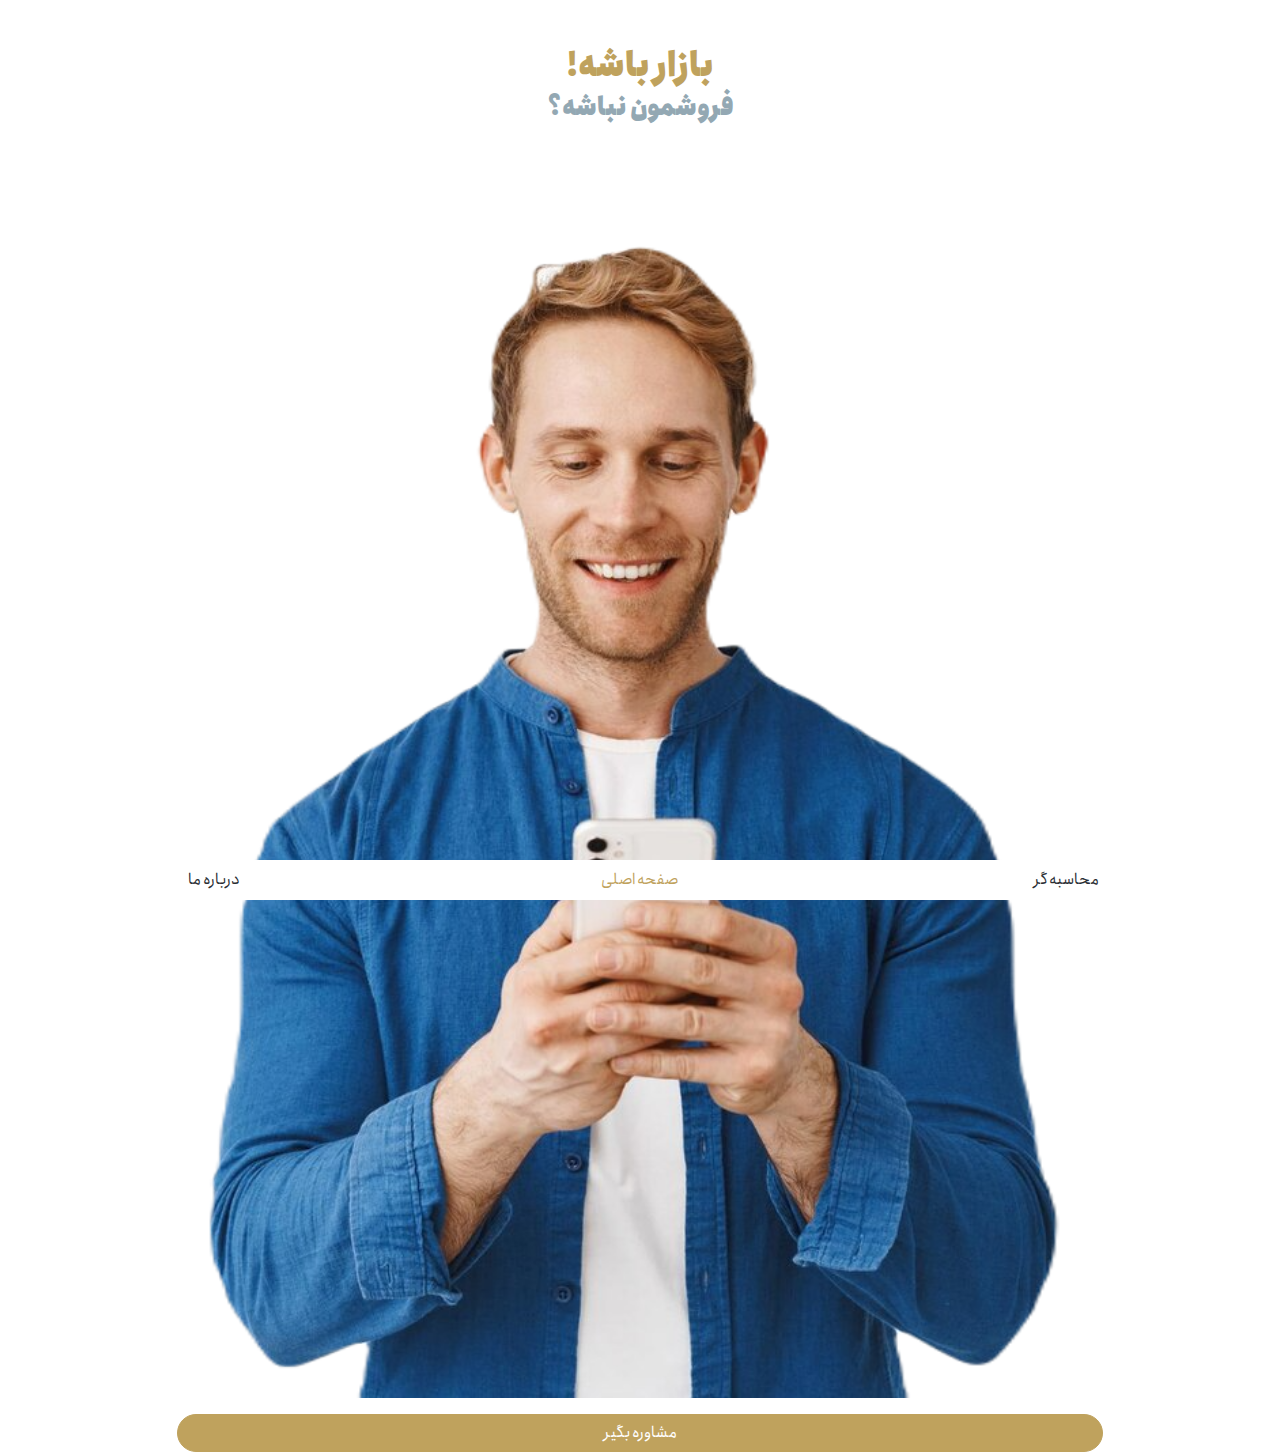
==== index.html @ 7b4f6f52 "add newsletter" ====
<!DOCTYPE html>
<html lang="en" dir="rtl">
<head>
    <meta charset="UTF-8">
    <meta name="viewport" content="width=device-width, initial-scale=1.0">
    <link rel="icon" type="image/x-icon" href="./assets/img/504629.png">
    <title>مشتری شناس</title>

    <script src="./assets/libs/xlsx/xlsx.full.min.js"></script>
    <!-- Bootstrap CSS -->

    <link rel="stylesheet" href="./assets/libs/bootstrap5/bootstrap.rtl.min.css" integrity="sha384-gXt9imSW0VcJVHezoNQsP+TNrjYXoGcrqBZJpry9zJt8PCQjobwmhMGaDHTASo9N" crossorigin="anonymous">
    <link rel="stylesheet" href="https://cdnjs.cloudflare.com/ajax/libs/font-awesome/5.15.3/css/all.min.css" integrity="sha512-iBBXm8fW90+nuLcSKlbmrPcLa0OT92xO1BIsZ+ywDWZCvqsWgccV3gFoRBv0z+8dLJgyAHIhR35VZc2oM/gI1w==" crossorigin="anonymous" referrerpolicy="no-referrer"/>
    <link rel="stylesheet" href="index.css">

    <link rel="stylesheet" href="index.css">

    <!-- Google tag (gtag.js) -->
    <script async src="https://www.googletagmanager.com/gtag/js?id=G-EJY8CVQV82"></script>
    <script>
        window.dataLayer = window.dataLayer || [];

        function gtag() {
            dataLayer.push(arguments);
        }

        gtag('js', new Date());

        gtag('config', 'G-EJY8CVQV82');
    </script>
</head>
<body>
<div class="container mt-5">
    <!-- Nav tabs -->
    <ul class="nav nav-pills nav-justified fixed-bottom p-0 " id="myTabs" style="background: white">
        <li class="nav-item ">
            <a class="nav-link " id="tab3-tab" data-bs-toggle="tab" href="#tab3">
                <i class="fas fa-chart-pie fa-lg"></i>
                <p class="m-0"> محاسبه گر </p>
            </a>
        </li>
        <li class="nav-item ">
            <a class="nav-link active" id="tab2-tab" data-bs-toggle="tab" href="#tab2">
                <i class="fas fa-home fa-lg"></i>
                <p class="m-0"> صفحه اصلی </p>
            </a>
        </li>
        <li class="nav-item">
            <a class="nav-link " id="tab1-tab" data-bs-toggle="tab" href="#tab1">
                <i class="fas fa-wallet fa-lg"></i>
                <p class="m-0"> درباره ما </p>
            </a>
        </li>
    </ul>

    <!-- Tab content -->
    <div class="tab-content">
        <div class="tab-pane fade " id="tab1">
            <div class="row mt-5">
                <div class="col-1"></div>
                <div class="col-11">
                    <h3 style='font-variation-settings: "wght" 900;color: #BFA25D;font-size: xx-large'>
                        بازار باشه!
                    </h3>
                    <h3 style='font-variation-settings: "wght" 900;color: #93A8B3;font-size: x-large'>
                        فروشمون نباشه؟
                    </h3>
                </div>
                <div class="col-1 mt-5"></div>
                <div class="col-10 mt-5">
                    این محصول بر اساس نیاز امروز صاحبان کسب‌وکار طراحی و توسعه داده شده است
                    در جهت بهبود خدمات و آگاهی از محصولات جدید می‌توانید نظرات و پیشنهادات خودتان را از طریق راه‌های ارتباطی ذیل اعلام بفرمایید.
                </div>
            </div>
            <div class="row mt-5">
                <div class="col-2">
                    <a href="https://www.linkedin.com/in/ahmadreza-sharifianzade/" target="_blank">
                        <svg xmlns="http://www.w3.org/2000/svg" height="2em" fill="currentColor" viewBox="0 0 448 448">
                            <path d="M 416 0 L 32 0 Q 18 0 9 9 Q 0 19 0 32 L 0 416 Q 0 429 9 439 Q 18 448 32 448 L 416 448 Q 430 448 439 439 Q 448 429 448 416 L 448 32 Q 448 19 439 9 Q 430 0 416 0 L 416 0 Z M 135 384 L 69 384 L 69 170 L 136 170 L 136 384 L 135 384 Z M 102 141 Q 86 141 75 130 L 75 130 Q 64 119 64 103 Q 64 86 75 75 Q 86 64 102 64 Q 119 64 129 75 Q 140 86 141 103 Q 140 119 129 130 Q 119 141 102 141 L 102 141 Z M 384 384 L 318 384 L 318 280 Q 319 260 313 242 Q 308 225 283 223 Q 258 224 250 240 Q 243 256 244 278 L 244 384 L 177 384 L 177 170 L 241 170 L 241 199 L 242 199 Q 248 186 264 176 Q 280 165 305 165 Q 354 166 370 194 Q 386 223 384 267 L 384 384 L 384 384 Z"/>
                        </svg>
                    </a>
                </div>
                <div class="col-8">
                    <div class="row justify-content-start">
                        <div class="col-10">
                            احمدرضا شریفیان زاده
                        </div>
                        <div class="col-10" style="font-size: small;color: #93A8B3">
                            توسعه دهنده
                        </div>
                    </div>
                </div>
                <div class="col-2"></div>
                <div class="col-2">
                    <a href="https://linkedin.com/in/alirezaebrahimian/" target="_blank">
                        <svg xmlns="http://www.w3.org/2000/svg" height="2em" fill="currentColor" viewBox="0 0 448 448">
                            <path d="M 416 0 L 32 0 Q 18 0 9 9 Q 0 19 0 32 L 0 416 Q 0 429 9 439 Q 18 448 32 448 L 416 448 Q 430 448 439 439 Q 448 429 448 416 L 448 32 Q 448 19 439 9 Q 430 0 416 0 L 416 0 Z M 135 384 L 69 384 L 69 170 L 136 170 L 136 384 L 135 384 Z M 102 141 Q 86 141 75 130 L 75 130 Q 64 119 64 103 Q 64 86 75 75 Q 86 64 102 64 Q 119 64 129 75 Q 140 86 141 103 Q 140 119 129 130 Q 119 141 102 141 L 102 141 Z M 384 384 L 318 384 L 318 280 Q 319 260 313 242 Q 308 225 283 223 Q 258 224 250 240 Q 243 256 244 278 L 244 384 L 177 384 L 177 170 L 241 170 L 241 199 L 242 199 Q 248 186 264 176 Q 280 165 305 165 Q 354 166 370 194 Q 386 223 384 267 L 384 384 L 384 384 Z"/>
                        </svg>
                    </a>
                </div>
                <div class="col-8">
                    <div class="row justify-content-start">
                        <div class="col-10">
                            علیرضا ابراهیمیان
                        </div>
                        <div class="col-10" style="font-size: small;color: #93A8B3">
                            طراح سرویس و محصول
                        </div>
                    </div>

                </div>
            </div>
            <div class="row justify-content-center mt-3">
                <div class="col-10 text-center">
                    <p>
                        حالا که تا اینجا آمدی دونیتمون نشه؟ :)
                    </p>
                    <button type="button" class="btn  btn-success rounded-pill custom-primary" data-bs-toggle="modal" data-bs-target="#donateModal">
                        دونیت کن
                    </button>
                    <button type="button" class="btn  btn-success rounded-pill custom-secondary mt-2" style="width: 100%" data-bs-toggle="modal" data-bs-target="#newsletterModal">
                        عضو خبرنامه شو
                    </button>
                </div>

            </div>
        </div>
        <div class="tab-pane fade show active" id="tab2">
            <div class="row mt-5 justify-content-center">
                <!--                <div class="col-1"></div>-->
                <div class="col-11 text-center">
                    <h3 style='font-variation-settings: "wght" 900;color: #BFA25D;font-size: xx-large'>
                        بازار باشه!
                    </h3>
                    <h3 style='font-variation-settings: "wght" 900;color: #93A8B3;font-size: x-large'>
                        فروشمون نباشه؟
                    </h3>
                </div>
            </div>
            <div class="row justify-content-center mt-3">
                <div class="col-10 text-center">
                    <img src="assets/img/man_phone.png" width="100%" alt="...">
                </div>
            </div>
            <div class="row justify-content-center mt-3">
                <div class="col-10 text-center">
                    <button type="button" class="btn  btn-success rounded-pill custom-primary" data-bs-toggle="modal" data-bs-target="#contactModal">
                        مشاوره بگیر
                    </button>
                </div>
            </div>
        </div>
        <div class="tab-pane fade " id="tab3">
            <div class="container">
                <h3>
                    <div class="row">
                        <div class="col-2">
                            <svg xmlns="http://www.w3.org/2000/svg" height="1em" fill="currentColor" viewBox="0 0 542 512">
                                <path d="M 479 208 L 304 208 L 304 33 Q 375 40 424 88 Q 472 137 479 208 L 479 208 Z M 288 240 L 497 240 Q 510 239 512 225 L 512 224 Q 511 161 481 111 Q 452 60 401 31 Q 351 1 288 0 L 287 0 Q 273 1 272 16 L 272 224 Q 273 239 288 240 L 288 240 Z M 201 311 L 343 453 Q 297 479 240 480 Q 152 478 93 419 Q 34 360 32 272 Q 33 197 78 142 Q 122 87 192 70 L 192 288 Q 192 301 201 311 L 201 311 Z M 207 34 Q 117 48 60 114 L 60 114 Q 2 179 0 272 Q 1 339 33 393 Q 65 447 119 479 Q 173 511 240 512 Q 319 511 379 468 Q 391 457 381 445 L 224 288 L 224 50 Q 222 34 207 34 L 207 34 Z M 458 412 L 365 320 L 506 320 Q 493 373 458 412 L 458 412 Z M 542 305 Q 542 290 526 288 L 327 288 Q 316 289 312 298 Q 308 307 315 315 L 447 447 Q 457 456 468 447 Q 529 391 542 305 L 542 305 Z"/>
                            </svg>
                        </div>
                        <div class="col-10 align-content-start">
                            این ابزار چه کمکی می‌کند؟
                        </div>
                    </div>
                </h3>
                <div class="row  mt-4">
                    <div class="col-12">
                        <p class=" text-brea    k">
                            فقط با بررسی این موارد به شناخت عمیق تری از مخاطبانتان برسید
                        </p>
                    </div>
                </div>
                <img src="./assets/img/rfm-model.webp" width="100%" alt="..."/>
                <div class="container mt-4">
                    <div class="d-flex justify-content-between">

                        <p class="text-right text-break text-justify">
                            مدل RFM به درک بهتر مشتریان کمک می‌کند، استراتژی بازاریابی را تنظیم و عملکرد بازاریابی را بهبود می‌بخشد.


                            <!--                        <p class="text-right text-break text-justify">-->
                            <!--                            مدل RFM به شما کمک می‌کند تا مشتریان خود را بهتر بشناسید و استراتژی‌های بازاریابی مناسب‌تری را برای هر گروه از آن‌ها انتخاب کنید. این مدل به شما امکان می‌دهد تا به طور دقیق‌تری به نیازها و تمایلات مشتریان خود واکنش نشان دهید و از این طریق بازدهی بیشتری را از استراتژی‌های-->
                            <!--                            بازاریابی-->
                            <!--                            خود به دست آورید.-->
                        </p>
                    </div>
                </div>
                <div class="row  mb-4 justify-content-center">
                    <div class="col-4 text-center">
                        <button type="button" class="btn btn-success " style="background: white;border:white;color: #BFA25D;"
                                data-bs-toggle="modal" data-bs-target="#videoModal">
                            <svg xmlns="http://www.w3.org/2000/svg" height="3em" fill="currentColor" viewBox="0 0 512 512">
                                <path d="M 464 256 Q 464 199 436 152 L 436 152 Q 409 105 360 76 Q 311 48 256 48 Q 201 48 152 76 Q 103 105 76 152 Q 48 199 48 256 Q 48 313 76 360 Q 103 407 152 436 Q 201 464 256 464 Q 311 464 360 436 Q 409 407 436 360 Q 464 313 464 256 L 464 256 Z M 0 256 Q 1 186 34 128 L 34 128 Q 68 70 128 34 Q 189 0 256 0 Q 323 0 384 34 Q 444 70 478 128 Q 511 186 512 256 Q 511 326 478 384 Q 444 442 384 478 Q 323 512 256 512 Q 189 512 128 478 Q 68 442 34 384 Q 1 326 0 256 L 0 256 Z M 188 147 Q 201 141 213 148 L 357 236 Q 368 243 368 256 Q 368 269 357 277 L 213 365 Q 201 371 188 365 Q 176 358 176 344 L 176 168 Q 176 154 188 147 L 188 147 Z"/>
                            </svg>
                        </button>
                    </div>
                </div>
                <div class="row">
                    <div class="col-2"></div>
                    <div class="col-8">
                        <button type="button" class="btn  btn-success rounded-pill custom-primary" data-bs-toggle="modal" data-bs-target="#start_modal_id">
                            شروع
                        </button>
                    </div>
                </div>
            </div>
        </div>
    </div>
</div>
<!-- Modal -->
<div class="modal fade" id="start_modal_id" tabindex="-1" aria-labelledby="centeredModalLabel" aria-hidden="true">
    <div class="modal-dialog modal-dialog-centered">
        <div class="modal-content">
            <div class="modal-header">
                محسابه گر RFM
            </div>
            <div class="modal-body">

                <div class="mb-3 container-fluid ">
                    <div class="row d-flex justify-content-center align-items-center">
                        <button class="btn rounded-pill custom-secondary mb-2" href="#" style="width: 30%;border: white">
                            مرحله ۱
                        </button>
                    </div>
                    <div class="row">
                        <div class="col-12">
                            <input type='file' id="fileInput" style="display:none">
                            <label class="custom-file-input-button btn" for="fileInput">
                                از
                                <a href="./Sales.xlsx" download="sample.xlsx">نمونه ورودی</a>
                                استفاده کنید یا

                                <button class="btn rounded-pill btn-xl custom-secondary" onclick="document.getElementById('fileInput').click()">
                                    فایل خود
                                </button>

                                را آپلود کنید
                            </label>
                        </div>
                    </div>
                    <hr>
                    <div class="row d-flex justify-content-center align-items-center">
                        <button class="btn disabled rounded-pill custom-secondary mb-2" href="#" style="width: 30%;border: white">
                            مرحله ۲
                        </button>
                    </div>
                    <div class="row">
                        <div class="col-12">
                            <button type="button" class="btn btn-primary rounded-pill custom-primary" id="run_id">آنالیز کن</button>
                        </div>
                        <div class="col-2">
                            <!--                            <button class="btn rounded-circle btn-xl custom-secondary" type="button" data-bs-toggle="modal" data-bs-target="#selectModal">-->
                            <!--                                <i class="fa fa-cog" aria-hidden="true"></i>-->
                            <!--                            </button>-->
                        </div>
                    </div>
                    <hr>
                    <div class="row d-flex justify-content-center align-items-center">
                        <button class="btn disabled rounded-pill custom-secondary mb-2" href="#" style="width: 30%;border: white">
                            مرحله ۳
                        </button>
                    </div>
                    <div class="row">
                        <div class="col-12">
                            <button type="button" class="btn  btn-success rounded-pill custom-primary" data-bs-toggle="modal" data-bs-target="#resModal">
                                مشاهده نتایج
                            </button>
                        </div>
                    </div>
                </div>
            </div>
            <div class="modal-footer">
                <button type="button" class="btn btn-secondary rounded-pill" data-bs-dismiss="modal">بازگشت</button>
            </div>
        </div>
    </div>
</div>
<div class=" modal fade" id="input_file_modal_id" tabindex="-1" aria-labelledby="centeredModalLabel" aria-hidden="true">
    <div class="modal-dialog modal-dialog-centered">
        <div class="modal-content">
            <div class="modal-header">
                <h5 class="modal-title" id="centeredModalLabel">آپلود فایل</h5>
                <button type="button" class="btn-close" data-bs-dismiss="modal" aria-label="Close"></button>
            </div>
            <div class="modal-body">
                <!-- Modern file input -->
                <div class="mb-3">
                    <!--                    <label for="fileInput" class="form-label">Choose a file</label>-->
                    <!--                    <div id="fileHelp" class="form-text">فایل را انتخاب کنید</div>-->
                    <!--                    <input type="file" class="custom-file-input" id="fileInput">-->
                    <!--                    <label class="custom-file-input-button btn" for="fileInput">-->
                    <!--                        <i class="fa fa-upload" aria-hidden="true"></i>-->
                    <!--                    </label>-->

                    <!--                    <input type="file" class="form-control" id="fileInput" aria-describedby="fileHelp">-->
                    <a href="./Sales.xlsx" download="sample.xlsx" class="">نمونه ورودی</a>
                </div>
                <!-- Additional content can be added here -->
            </div>
            <div class="modal-footer">
                <button type="button" class="btn btn-secondary rounded-pill" data-bs-dismiss="modal">بازگشت</button>
            </div>
        </div>
    </div>
</div>
<div class="modal fade" id="selectModal" tabindex="-1" aria-labelledby="modernModalLabel" aria-hidden="true">
    <div class="modal-dialog modal-dialog-centered">
        <div class="modal-content">
            <div class="modal-header">
                <h5 class="modal-title" id="modernModalLabel">تنظیمات پیشرفته</h5>
                <button type="button" class="btn-close" data-bs-dismiss="modal" aria-label="Close"></button>
            </div>
            <div class="modal-body">
                <!-- Modern select input -->
                <div class="mb-3">
                    <label for="param_rate_id"> در تحلیل شما کدوم مهمتره؟</label>
                    <select name="param_rate" id="param_rate_id">
                        <option value="equal_rate" selected>اهمیت برابر</option>
                        <option value="frequency_rate">تکرار خرید</option>
                        <option value="monetary_rate">ارزش خرید</option>
                        <option value="recency_rate">آخرین خرید</option>
                    </select>
                </div>
                <!-- Additional content can be added here -->
            </div>
            <div class="modal-footer">
                <button type="button" class="btn btn-primary rounded-pill custom-primary">ذخیره تغییرات</button>
                <button type="button" class="btn btn-secondary rounded-pill custom-secondary" data-bs-dismiss="modal">بستن</button>
            </div>
        </div>
    </div>
</div>
<div class="modal fade" id="resModal" tabindex="-1" aria-labelledby="modernModalLabel" aria-hidden="true">
    <div class="modal-dialog modal-dialog-centered">
        <div class="modal-content">
            <div class="modal-header">
                <h5 class="modal-title" id="resModalLabel">
                    تو
                </h5>
                <button type="button" class="btn-close" data-bs-dismiss="modal" aria-label="Close"></button>
            </div>
            <div class="modal-body">
                <button type="button" class="btn btn-primary rounded-pill" style="background-color:#BFA25D; border-color: #BFA25D; color: white;width: 100%" id="get_res_id">
                    دریافت نمونه نتایج
                </button>
                <!-- Modern select input -->
                <div class="mb-3">
                    <div class="row justify-content-center">
                        <div class="col-md-6 mt-3">
                            <table class="table" id="table_id">
                                <thead>
                                <tr>
                                    <th scope="col">#</th>
                                    <th scope="col">عنوان</th>
                                    <th scope="col">تعداد</th>
                                    <th scope="col">درصد</th>
                                </tr>
                                </thead>
                                <tbody>

                                </tbody>
                            </table>


                        </div>
                    </div>
                </div>
                <!-- Additional content can be added here -->
            </div>
            <div class="modal-footer">
                <button type="button" class="btn btn-secondary" data-bs-dismiss="modal">بستن</button>
            </div>
        </div>
    </div>
</div>
<div class="modal fade" id="videoModal" tabindex="-1" aria-labelledby="modernModalLabel" aria-hidden="true">
    <div class="modal-dialog modal-dialog-centered">
        <div class="modal-content">
            <div class="modal-header">
                <h5 class="modal-title" id="videoModalLabel">روش</h5>
                <button type="button" class="btn-close" data-bs-dismiss="modal" aria-label="Close"></button>
            </div>

            <div class="modal-body">
                <img class="image" src="https://images.adsttc.com/media/images/5b08/b87c/f197/ccb5/4900/00bd/slideshow/The_S_02_filter_edit2_06.jpg?1527298139" width="100%" alt="...">
            </div>
        </div>
    </div>
</div>
<div class="modal fade" id="contactModal" tabindex="-1" aria-labelledby="modernModalLabel" aria-hidden="true">
    <div class="modal-dialog modal-dialog-centered">
        <div class="modal-content">
            <div class="modal-header">
                <h5 class="modal-title" id="contactModalLabel">مشاوره بگیر</h5>
                <button type="button" class="btn-close" data-bs-dismiss="modal" aria-label="Close"></button>
            </div>

            <div class="modal-body">
                <div class="row justify-content-center">
                    <div class="col-6 text-center">
                        <p>
                            برای مشاوره تماس بگیرید
                        </p>
                        <p class="mt-3">
                            <a href="tel:989198258119">اینجا کلیک کنید</a>

                        </p>

                    </div>

                </div>
            </div>
        </div>
    </div>
</div>
<div class="modal fade" id="donateModal" tabindex="-1" aria-labelledby="modernModalLabel" aria-hidden="true">
    <div class="modal-dialog modal-dialog-centered">
        <div class="modal-content">
            <div class="modal-header">
                <h5 class="modal-title" id="donateModalLabel">دونیت باشه</h5>
                <button type="button" class="btn-close" data-bs-dismiss="modal" aria-label="Close"></button>
            </div>

            <div class="modal-body">
                <div class="row justify-content-center">
                    <div class="col-6 text-center">
                        <p>
                            شماره حساب
                        </p>
                        <p class="mt-5">
                            5022-2910-9752-9794
                        </p>
                        <p class="mt-3">
                            احمدرضا شریفیان زاده
                        </p>
                        <p>
                            بانک پاسارگاد
                        </p>

                    </div>

                </div>
            </div>
        </div>
    </div>
</div>
<div class="modal fade" id="newsletterModal" tabindex="-1" aria-labelledby="modernModalLabel" aria-hidden="true">
    <div class="modal-dialog modal-dialog-centered">
        <div class="modal-content">
            <div class="modal-header">
                <h5 class="modal-title" id="newsletterModalLabel">عضو خبرنامه شو</h5>
                <button type="button" class="btn-close" data-bs-dismiss="modal" aria-label="Close"></button>
            </div>

            <div class="modal-body">
                <div class="row justify-content-center">
                    <div class="col-6 text-center">
                        <p>
                            برا عضویت شماره خود را به شماره زیر ارسال کنید
                        </p>
                        <p class="mt-3">
                            09198258119
                        </p>

                    </div>

                </div>
            </div>
        </div>
    </div>
</div>
<!-- Bootstrap JS (optional) -->
<!--<script src="https://code.jquery.com/jquery-3.6.4.slim.min.js"></script>-->
<!--<script src="https://cdn.jsdelivr.net/npm/@popperjs/core@2.9.3/dist/umd/popper.min.js"></script>-->

<script src="./assets/libs/bootstrap5/bootstrap.min.js"></script>
<script src="./event_handlers.js"></script>
<script src="./index.js"></script>
<script src="./rfm_core.js"></script>
</body>
</html>
---- index.css ----
body {
    font-family: 'Vazirmatn', sans-serif;

    background-size: cover;
    background-position: center;
    background-repeat: no-repeat;
    height: 100vh; /* Set to the height you want the background to cover */
    margin: 0; /* Remove default body margin */
}

.nav-link {
    color: #292D32; /* Default color for not selected */
}

.nav-pills .nav-link.active {
    color: #BFA25D;
    background-color: white;
}


@font-face {
    font-family: 'Anjomanweb VF';
    src: url('./assets/fonts/AnjomanwebGX.woff') format('woff-variations'),
        /* will be the standard and works in Safari now */ url('./assets/fonts/AnjomanwebGX.woff') format('woff');
    /* for the other supporting browsers */
    font-display: fallback;
}


body {
    font-family: Anjomanweb, tahoma, serif;
}

@supports (font-variation-settings: normal) {
    body {
        font-family: 'Anjomanweb VF', tahoma, serif;
    }
}

body {

    background-size: cover;
    background-position: center;
    background-repeat: no-repeat;
    height: 100vh; /* Set to the height you want the background to cover */
    margin: 0; /* Remove default body margin */
}

h1 {
    font-weight: bolder;
}

.custom-secondary {
    background-color: white;
    border-color: #BFA25D;
    color: #BFA25D;
}

.custom-primary {
    background-color: #BFA25D;
    border-color: #BFA25D;
    color: white;
    width: 100%;
}

.custom-primary:hover {
    background-color: #157347;
}

a {
    color: #BFA25D;

}

a:hover {
    color: #7c693e;
}

.image {
    max-width: 100%;
    height: auto;
    display: block;
}

.overlay-element {
    position: absolute;
    top: 0%;
    left: 0%;
    /*transform: translate(-50%, -50%);*/
    /*background-color: rgba(255, 255, 255, 0.7); !* Adjust the background color and opacity *!*/
    /*padding: 20px;*/
    border-radius: 10px;
    color: #333; /* Adjust the text color */
}
---- index.css ----
body {
    font-family: 'Vazirmatn', sans-serif;

    background-size: cover;
    background-position: center;
    background-repeat: no-repeat;
    height: 100vh; /* Set to the height you want the background to cover */
    margin: 0; /* Remove default body margin */
}

.nav-link {
    color: #292D32; /* Default color for not selected */
}

.nav-pills .nav-link.active {
    color: #BFA25D;
    background-color: white;
}


@font-face {
    font-family: 'Anjomanweb VF';
    src: url('./assets/fonts/AnjomanwebGX.woff') format('woff-variations'),
        /* will be the standard and works in Safari now */ url('./assets/fonts/AnjomanwebGX.woff') format('woff');
    /* for the other supporting browsers */
    font-display: fallback;
}


body {
    font-family: Anjomanweb, tahoma, serif;
}

@supports (font-variation-settings: normal) {
    body {
        font-family: 'Anjomanweb VF', tahoma, serif;
    }
}

body {

    background-size: cover;
    background-position: center;
    background-repeat: no-repeat;
    height: 100vh; /* Set to the height you want the background to cover */
    margin: 0; /* Remove default body margin */
}

h1 {
    font-weight: bolder;
}

.custom-secondary {
    background-color: white;
    border-color: #BFA25D;
    color: #BFA25D;
}

.custom-primary {
    background-color: #BFA25D;
    border-color: #BFA25D;
    color: white;
    width: 100%;
}

.custom-primary:hover {
    background-color: #157347;
}

a {
    color: #BFA25D;

}

a:hover {
    color: #7c693e;
}

.image {
    max-width: 100%;
    height: auto;
    display: block;
}

.overlay-element {
    position: absolute;
    top: 0%;
    left: 0%;
    /*transform: translate(-50%, -50%);*/
    /*background-color: rgba(255, 255, 255, 0.7); !* Adjust the background color and opacity *!*/
    /*padding: 20px;*/
    border-radius: 10px;
    color: #333; /* Adjust the text color */
}
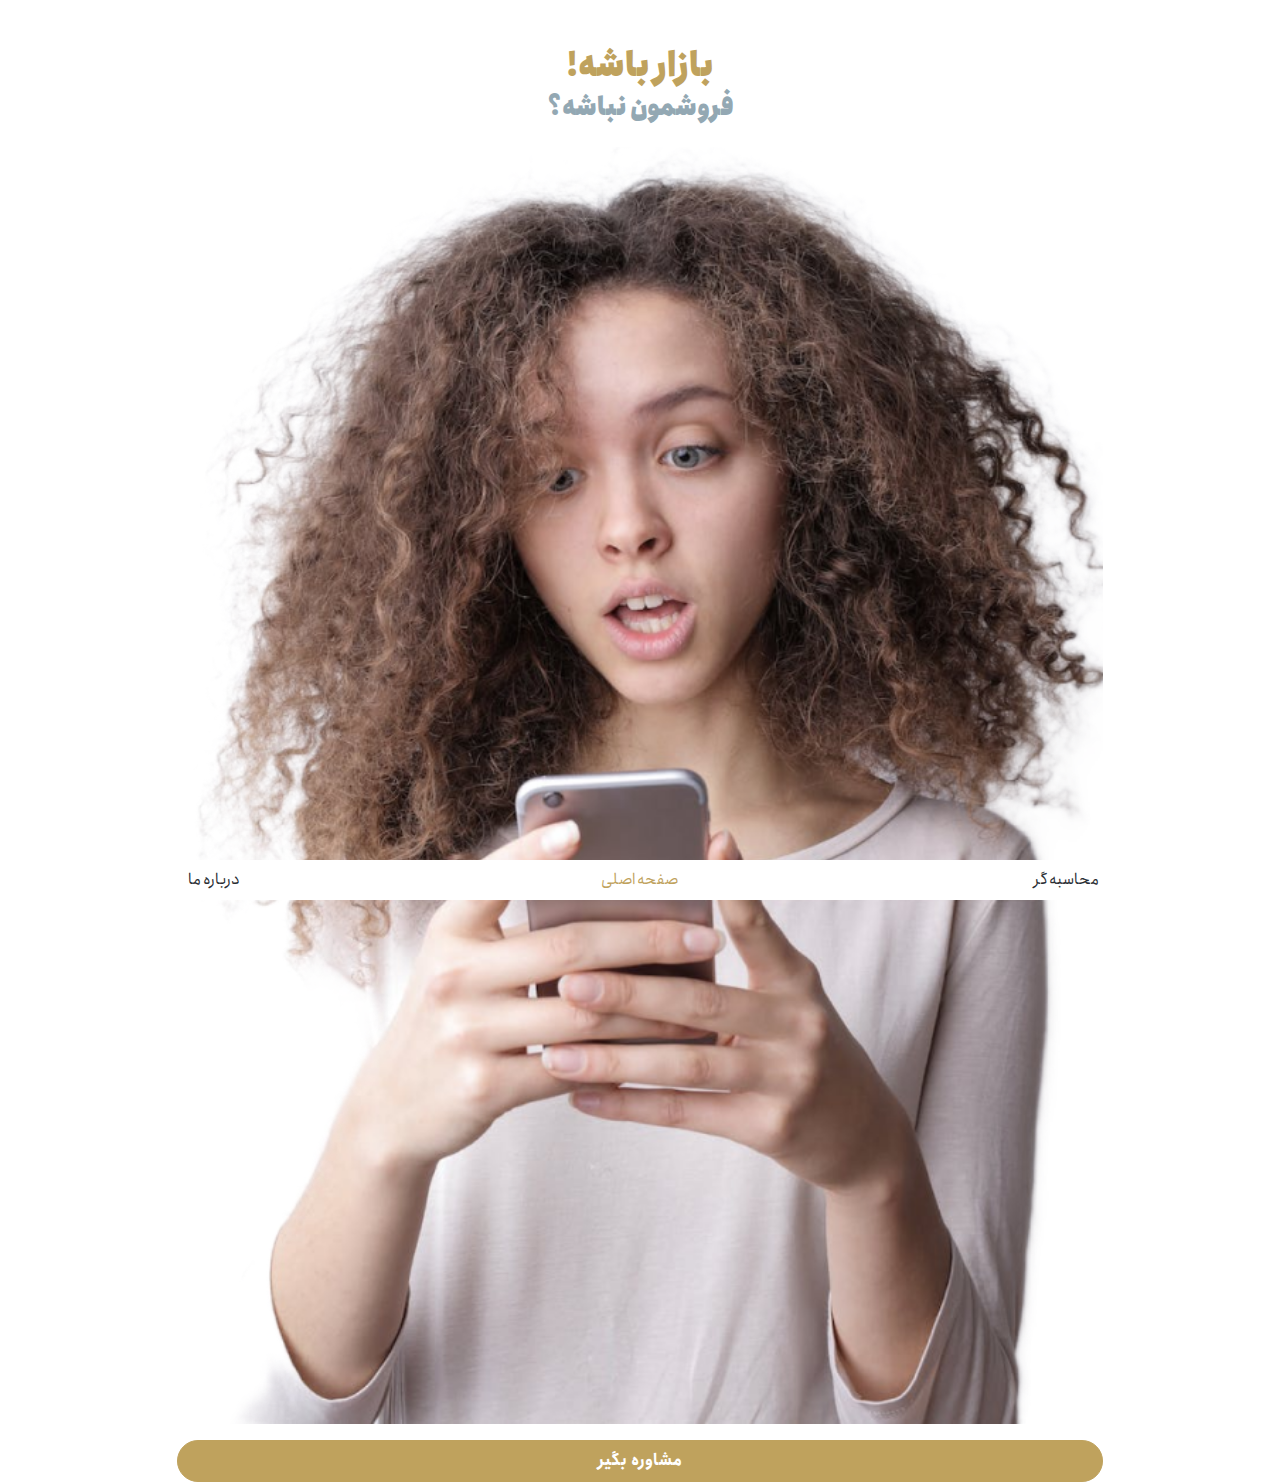
==== commit 4b552061: "v1.1" ====
--- a/index.html
+++ b/index.html
@@ -1,5 +1,6 @@
 <!DOCTYPE html>
 <html lang="en" dir="rtl">
+
 <head>
     <meta charset="UTF-8">
     <meta name="viewport" content="width=device-width, initial-scale=1.0">
@@ -9,11 +10,43 @@
     <script src="./assets/libs/xlsx/xlsx.full.min.js"></script>
     <!-- Bootstrap CSS -->
 
-    <link rel="stylesheet" href="./assets/libs/bootstrap5/bootstrap.rtl.min.css" integrity="sha384-gXt9imSW0VcJVHezoNQsP+TNrjYXoGcrqBZJpry9zJt8PCQjobwmhMGaDHTASo9N" crossorigin="anonymous">
-    <link rel="stylesheet" href="https://cdnjs.cloudflare.com/ajax/libs/font-awesome/5.15.3/css/all.min.css" integrity="sha512-iBBXm8fW90+nuLcSKlbmrPcLa0OT92xO1BIsZ+ywDWZCvqsWgccV3gFoRBv0z+8dLJgyAHIhR35VZc2oM/gI1w==" crossorigin="anonymous" referrerpolicy="no-referrer"/>
+    <link rel="stylesheet" href="./assets/libs/bootstrap5/bootstrap.rtl.min.css"
+        integrity="sha384-gXt9imSW0VcJVHezoNQsP+TNrjYXoGcrqBZJpry9zJt8PCQjobwmhMGaDHTASo9N" crossorigin="anonymous">
+    <link rel="stylesheet" href="https://cdnjs.cloudflare.com/ajax/libs/font-awesome/5.15.3/css/all.min.css"
+        integrity="sha512-iBBXm8fW90+nuLcSKlbmrPcLa0OT92xO1BIsZ+ywDWZCvqsWgccV3gFoRBv0z+8dLJgyAHIhR35VZc2oM/gI1w=="
+        crossorigin="anonymous" referrerpolicy="no-referrer" />
     <link rel="stylesheet" href="index.css">
 
     <link rel="stylesheet" href="index.css">
+
+    <!-- Hotjar Tracking Code for https://www.customer.ahmadsh.ir -->
+    <script>
+        (function (h, o, t, j, a, r) {
+            h.hj = h.hj || function () {
+                (h.hj.q = h.hj.q || []).push(arguments)
+            };
+            h._hjSettings = { hjid: 3842646, hjsv: 6 };
+            a = o.getElementsByTagName('head')[0];
+            r = o.createElement('script');
+            r.async = 1;
+            r.src = t + h._hjSettings.hjid + j + h._hjSettings.hjsv;
+            a.appendChild(r);
+        })(window, document, 'https://static.hotjar.com/c/hotjar-', '.js?sv=');
+    </script>
+
+    <!--   Microsoft Clarity  -->
+    <script type="text/javascript">
+        (function (c, l, a, r, i, t, y) {
+            c[a] = c[a] || function () {
+                (c[a].q = c[a].q || []).push(arguments)
+            };
+            t = l.createElement(r);
+            t.async = 1;
+            t.src = "https://www.clarity.ms/tag/" + i;
+            y = l.getElementsByTagName(r)[0];
+            y.parentNode.insertBefore(t, y);
+        })(window, document, "clarity", "script", "ks87ka49ph");
+    </script>
 
     <!-- Google tag (gtag.js) -->
     <script async src="https://www.googletagmanager.com/gtag/js?id=G-EJY8CVQV82"></script>
@@ -29,454 +62,490 @@
         gtag('config', 'G-EJY8CVQV82');
     </script>
 </head>
+
 <body>
-<div class="container mt-5">
-    <!-- Nav tabs -->
-    <ul class="nav nav-pills nav-justified fixed-bottom p-0 " id="myTabs" style="background: white">
-        <li class="nav-item ">
-            <a class="nav-link " id="tab3-tab" data-bs-toggle="tab" href="#tab3">
-                <i class="fas fa-chart-pie fa-lg"></i>
-                <p class="m-0"> محاسبه گر </p>
-            </a>
-        </li>
-        <li class="nav-item ">
-            <a class="nav-link active" id="tab2-tab" data-bs-toggle="tab" href="#tab2">
-                <i class="fas fa-home fa-lg"></i>
-                <p class="m-0"> صفحه اصلی </p>
-            </a>
-        </li>
-        <li class="nav-item">
-            <a class="nav-link " id="tab1-tab" data-bs-toggle="tab" href="#tab1">
-                <i class="fas fa-wallet fa-lg"></i>
-                <p class="m-0"> درباره ما </p>
-            </a>
-        </li>
-    </ul>
-
-    <!-- Tab content -->
-    <div class="tab-content">
-        <div class="tab-pane fade " id="tab1">
-            <div class="row mt-5">
-                <div class="col-1"></div>
-                <div class="col-11">
-                    <h3 style='font-variation-settings: "wght" 900;color: #BFA25D;font-size: xx-large'>
-                        بازار باشه!
+    <div class="container mt-5">
+        <!-- Nav tabs -->
+        <ul class="nav nav-pills nav-justified fixed-bottom p-0 " id="myTabs" style="background: white">
+            <li class="nav-item ">
+                <a class="nav-link " id="tab3-tab" data-bs-toggle="tab" href="#tab3">
+                    <i class="fas fa-chart-pie fa-lg"></i>
+                    <p class="m-0"> محاسبه گر </p>
+                </a>
+            </li>
+            <li class="nav-item ">
+                <a class="nav-link active" id="tab2-tab" data-bs-toggle="tab" href="#tab2">
+                    <i class="fas fa-home fa-lg"></i>
+                    <p class="m-0"> صفحه اصلی </p>
+                </a>
+            </li>
+            <li class="nav-item">
+                <a class="nav-link " id="tab1-tab" data-bs-toggle="tab" href="#tab1">
+                    <i class="fas fa-wallet fa-lg"></i>
+                    <p class="m-0"> درباره ما </p>
+                </a>
+            </li>
+        </ul>
+
+        <!-- Tab content -->
+        <div class="tab-content">
+            <div class="tab-pane fade " id="tab1">
+                <div class="row mt-5">
+                    <div class="col-1"></div>
+                    <div class="col-11">
+                        <h3 style='font-variation-settings: "wght" 900;color: #BFA25D;font-size: xx-large'>
+                            بازار باشه!
+                        </h3>
+                        <h3 style='font-variation-settings: "wght" 900;color: #93A8B3;font-size: x-large'>
+                            فروشمون نباشه؟
+                        </h3>
+                    </div>
+                    <div class="col-1 mt-5"></div>
+                    <div class="col-10 mt-5">
+                        این محصول بر اساس نیاز امروز صاحبان کسب‌وکار طراحی و توسعه داده شده است
+                        در جهت بهبود خدمات و آگاهی از محصولات جدید می‌توانید نظرات و پیشنهادات خودتان را از طریق راه‌های
+                        ارتباطی ذیل اعلام بفرمایید.
+                    </div>
+                </div>
+                <div class="row mt-5">
+                    <div class="col-2">
+                        <a href="https://www.linkedin.com/in/ahmadreza-sharifianzade/" target="_blank">
+                            <svg xmlns="http://www.w3.org/2000/svg" height="2em" fill="currentColor"
+                                viewBox="0 0 448 448">
+                                <path
+                                    d="M 416 0 L 32 0 Q 18 0 9 9 Q 0 19 0 32 L 0 416 Q 0 429 9 439 Q 18 448 32 448 L 416 448 Q 430 448 439 439 Q 448 429 448 416 L 448 32 Q 448 19 439 9 Q 430 0 416 0 L 416 0 Z M 135 384 L 69 384 L 69 170 L 136 170 L 136 384 L 135 384 Z M 102 141 Q 86 141 75 130 L 75 130 Q 64 119 64 103 Q 64 86 75 75 Q 86 64 102 64 Q 119 64 129 75 Q 140 86 141 103 Q 140 119 129 130 Q 119 141 102 141 L 102 141 Z M 384 384 L 318 384 L 318 280 Q 319 260 313 242 Q 308 225 283 223 Q 258 224 250 240 Q 243 256 244 278 L 244 384 L 177 384 L 177 170 L 241 170 L 241 199 L 242 199 Q 248 186 264 176 Q 280 165 305 165 Q 354 166 370 194 Q 386 223 384 267 L 384 384 L 384 384 Z" />
+                            </svg>
+                        </a>
+                    </div>
+                    <div class="col-8">
+                        <div class="row justify-content-start">
+                            <div class="col-10">
+                                احمدرضا شریفیان زاده
+                            </div>
+                            <div class="col-10" style="font-size: small;color: #93A8B3">
+                                توسعه دهنده
+                            </div>
+                        </div>
+                    </div>
+                    <div class="col-2"></div>
+                    <div class="col-2">
+                        <a href="https://linkedin.com/in/alirezaebrahimian/" target="_blank">
+                            <svg xmlns="http://www.w3.org/2000/svg" height="2em" fill="currentColor"
+                                viewBox="0 0 448 448">
+                                <path
+                                    d="M 416 0 L 32 0 Q 18 0 9 9 Q 0 19 0 32 L 0 416 Q 0 429 9 439 Q 18 448 32 448 L 416 448 Q 430 448 439 439 Q 448 429 448 416 L 448 32 Q 448 19 439 9 Q 430 0 416 0 L 416 0 Z M 135 384 L 69 384 L 69 170 L 136 170 L 136 384 L 135 384 Z M 102 141 Q 86 141 75 130 L 75 130 Q 64 119 64 103 Q 64 86 75 75 Q 86 64 102 64 Q 119 64 129 75 Q 140 86 141 103 Q 140 119 129 130 Q 119 141 102 141 L 102 141 Z M 384 384 L 318 384 L 318 280 Q 319 260 313 242 Q 308 225 283 223 Q 258 224 250 240 Q 243 256 244 278 L 244 384 L 177 384 L 177 170 L 241 170 L 241 199 L 242 199 Q 248 186 264 176 Q 280 165 305 165 Q 354 166 370 194 Q 386 223 384 267 L 384 384 L 384 384 Z" />
+                            </svg>
+                        </a>
+                    </div>
+                    <div class="col-8">
+                        <div class="row justify-content-start">
+                            <div class="col-10">
+                                علیرضا ابراهیمیان
+                            </div>
+                            <div class="col-10" style="font-size: small;color: #93A8B3">
+                                طراح محصول
+                            </div>
+                        </div>
+
+                    </div>
+                </div>
+                <div class="row justify-content-center mt-3">
+                    <div class="col-10 text-center">
+                        <p>
+                            حالا که تا اینجا آمدی دونیتمون نشه؟ :)
+                        </p>
+                        <button type="button" class="btn  btn-success rounded-pill custom-primary p-2"
+                            data-bs-toggle="modal" data-bs-target="#donateModal">
+                            دونیتمون بشه:)
+                        </button>
+                        <button type="button" class="btn  btn-success rounded-pill custom-secondary p-2 mt-3"
+                            style="width: 100%" data-bs-toggle="modal" data-bs-target="#newsletterModal">
+                            می خوام عضو خبرنامه بشم!
+                        </button>
+                    </div>
+
+                </div>
+            </div>
+            <div class="tab-pane fade show active" id="tab2">
+                <div class="row mt-5 justify-content-center">
+                    <!--                <div class="col-1"></div>-->
+                    <div class="col-11 text-center">
+                        <h3 style='font-variation-settings: "wght" 900;color: #BFA25D;font-size: xx-large'>
+                            بازار باشه!
+                        </h3>
+                        <h3 style='font-variation-settings: "wght" 900;color: #93A8B3;font-size: x-large'>
+                            فروشمون نباشه؟
+                        </h3>
+                    </div>
+                </div>
+                <div class="row justify-content-center mt-3">
+                    <div class="col-10 text-center">
+                        <img src="assets/img/man_phone.png" width="100%" alt="...">
+                    </div>
+                </div>
+                <div class="row justify-content-center mt-3">
+                    <div class="col-10 text-center">
+                        <button type="button" class="btn  btn-success rounded-pill custom-primary p-2"
+                            data-bs-toggle="modal" data-bs-target="#contactModal">
+                            مشاوره بگیر
+                        </button>
+                    </div>
+                </div>
+            </div>
+            <div class="tab-pane fade " id="tab3">
+                <div class="container">
+                    <h3>
+                        <div class="row">
+                            <div class="col-2">
+                                <svg xmlns="http://www.w3.org/2000/svg" height="1em" fill="currentColor"
+                                    viewBox="0 0 542 512">
+                                    <path
+                                        d="M 479 208 L 304 208 L 304 33 Q 375 40 424 88 Q 472 137 479 208 L 479 208 Z M 288 240 L 497 240 Q 510 239 512 225 L 512 224 Q 511 161 481 111 Q 452 60 401 31 Q 351 1 288 0 L 287 0 Q 273 1 272 16 L 272 224 Q 273 239 288 240 L 288 240 Z M 201 311 L 343 453 Q 297 479 240 480 Q 152 478 93 419 Q 34 360 32 272 Q 33 197 78 142 Q 122 87 192 70 L 192 288 Q 192 301 201 311 L 201 311 Z M 207 34 Q 117 48 60 114 L 60 114 Q 2 179 0 272 Q 1 339 33 393 Q 65 447 119 479 Q 173 511 240 512 Q 319 511 379 468 Q 391 457 381 445 L 224 288 L 224 50 Q 222 34 207 34 L 207 34 Z M 458 412 L 365 320 L 506 320 Q 493 373 458 412 L 458 412 Z M 542 305 Q 542 290 526 288 L 327 288 Q 316 289 312 298 Q 308 307 315 315 L 447 447 Q 457 456 468 447 Q 529 391 542 305 L 542 305 Z" />
+                                </svg>
+                            </div>
+                            <div class="col-10 align-content-start"
+                                style='font-variation-settings: "wght" 900;color: #BFA25D;font-size: x-large'>
+                                این ابزار چه کمکی می‌کند؟
+                            </div>
+                        </div>
                     </h3>
-                    <h3 style='font-variation-settings: "wght" 900;color: #93A8B3;font-size: x-large'>
-                        فروشمون نباشه؟
-                    </h3>
-                </div>
-                <div class="col-1 mt-5"></div>
-                <div class="col-10 mt-5">
-                    این محصول بر اساس نیاز امروز صاحبان کسب‌وکار طراحی و توسعه داده شده است
-                    در جهت بهبود خدمات و آگاهی از محصولات جدید می‌توانید نظرات و پیشنهادات خودتان را از طریق راه‌های ارتباطی ذیل اعلام بفرمایید.
-                </div>
-            </div>
-            <div class="row mt-5">
-                <div class="col-2">
-                    <a href="https://www.linkedin.com/in/ahmadreza-sharifianzade/" target="_blank">
-                        <svg xmlns="http://www.w3.org/2000/svg" height="2em" fill="currentColor" viewBox="0 0 448 448">
-                            <path d="M 416 0 L 32 0 Q 18 0 9 9 Q 0 19 0 32 L 0 416 Q 0 429 9 439 Q 18 448 32 448 L 416 448 Q 430 448 439 439 Q 448 429 448 416 L 448 32 Q 448 19 439 9 Q 430 0 416 0 L 416 0 Z M 135 384 L 69 384 L 69 170 L 136 170 L 136 384 L 135 384 Z M 102 141 Q 86 141 75 130 L 75 130 Q 64 119 64 103 Q 64 86 75 75 Q 86 64 102 64 Q 119 64 129 75 Q 140 86 141 103 Q 140 119 129 130 Q 119 141 102 141 L 102 141 Z M 384 384 L 318 384 L 318 280 Q 319 260 313 242 Q 308 225 283 223 Q 258 224 250 240 Q 243 256 244 278 L 244 384 L 177 384 L 177 170 L 241 170 L 241 199 L 242 199 Q 248 186 264 176 Q 280 165 305 165 Q 354 166 370 194 Q 386 223 384 267 L 384 384 L 384 384 Z"/>
-                        </svg>
-                    </a>
-                </div>
-                <div class="col-8">
-                    <div class="row justify-content-start">
-                        <div class="col-10">
-                            احمدرضا شریفیان زاده
-                        </div>
-                        <div class="col-10" style="font-size: small;color: #93A8B3">
-                            توسعه دهنده
-                        </div>
-                    </div>
-                </div>
-                <div class="col-2"></div>
-                <div class="col-2">
-                    <a href="https://linkedin.com/in/alirezaebrahimian/" target="_blank">
-                        <svg xmlns="http://www.w3.org/2000/svg" height="2em" fill="currentColor" viewBox="0 0 448 448">
-                            <path d="M 416 0 L 32 0 Q 18 0 9 9 Q 0 19 0 32 L 0 416 Q 0 429 9 439 Q 18 448 32 448 L 416 448 Q 430 448 439 439 Q 448 429 448 416 L 448 32 Q 448 19 439 9 Q 430 0 416 0 L 416 0 Z M 135 384 L 69 384 L 69 170 L 136 170 L 136 384 L 135 384 Z M 102 141 Q 86 141 75 130 L 75 130 Q 64 119 64 103 Q 64 86 75 75 Q 86 64 102 64 Q 119 64 129 75 Q 140 86 141 103 Q 140 119 129 130 Q 119 141 102 141 L 102 141 Z M 384 384 L 318 384 L 318 280 Q 319 260 313 242 Q 308 225 283 223 Q 258 224 250 240 Q 243 256 244 278 L 244 384 L 177 384 L 177 170 L 241 170 L 241 199 L 242 199 Q 248 186 264 176 Q 280 165 305 165 Q 354 166 370 194 Q 386 223 384 267 L 384 384 L 384 384 Z"/>
-                        </svg>
-                    </a>
-                </div>
-                <div class="col-8">
-                    <div class="row justify-content-start">
-                        <div class="col-10">
-                            علیرضا ابراهیمیان
-                        </div>
-                        <div class="col-10" style="font-size: small;color: #93A8B3">
-                            طراح سرویس و محصول
-                        </div>
-                    </div>
-
-                </div>
-            </div>
-            <div class="row justify-content-center mt-3">
-                <div class="col-10 text-center">
-                    <p>
-                        حالا که تا اینجا آمدی دونیتمون نشه؟ :)
-                    </p>
-                    <button type="button" class="btn  btn-success rounded-pill custom-primary" data-bs-toggle="modal" data-bs-target="#donateModal">
-                        دونیت کن
+                    <div class="row  mt-4">
+                        <div class="col-12">
+                            <p class=" text-brea    k">
+                                فقط با بررسی این موارد به شناخت عمیق تری از مخاطبانتان برسید
+                            </p>
+                        </div>
+                    </div>
+                    <img src="./assets/img/rfm-model.webp" width="100%" alt="..." />
+                    <div class="container mt-4">
+                        <div class="d-flex justify-content-between">
+
+                            <p class="text-right text-break text-justify">
+                                مدل RFM به درک بهتر مشتریان کمک می‌کند، استراتژی بازاریابی را تنظیم و عملکرد بازاریابی
+                                را بهبود می‌بخشد.
+
+
+                                <!--                        <p class="text-right text-break text-justify">-->
+                                <!--                            مدل RFM به شما کمک می‌کند تا مشتریان خود را بهتر بشناسید و استراتژی‌های بازاریابی مناسب‌تری را برای هر گروه از آن‌ها انتخاب کنید. این مدل به شما امکان می‌دهد تا به طور دقیق‌تری به نیازها و تمایلات مشتریان خود واکنش نشان دهید و از این طریق بازدهی بیشتری را از استراتژی‌های-->
+                                <!--                            بازاریابی-->
+                                <!--                            خود به دست آورید.-->
+                            </p>
+                        </div>
+                    </div>
+                    <div class="row  mb-4 justify-content-center">
+                        <div class="col-4 text-center">
+                            <button type="button" class="btn btn-success"
+                                style="background: white;border:white;color: #BFA25D;" data-bs-toggle="modal"
+                                data-bs-target="#videoModal">
+                                <svg xmlns="http://www.w3.org/2000/svg" height="3em" fill="currentColor"
+                                    viewBox="0 0 512 512">
+                                    <path
+                                        d="M 464 256 Q 464 199 436 152 L 436 152 Q 409 105 360 76 Q 311 48 256 48 Q 201 48 152 76 Q 103 105 76 152 Q 48 199 48 256 Q 48 313 76 360 Q 103 407 152 436 Q 201 464 256 464 Q 311 464 360 436 Q 409 407 436 360 Q 464 313 464 256 L 464 256 Z M 0 256 Q 1 186 34 128 L 34 128 Q 68 70 128 34 Q 189 0 256 0 Q 323 0 384 34 Q 444 70 478 128 Q 511 186 512 256 Q 511 326 478 384 Q 444 442 384 478 Q 323 512 256 512 Q 189 512 128 478 Q 68 442 34 384 Q 1 326 0 256 L 0 256 Z M 188 147 Q 201 141 213 148 L 357 236 Q 368 243 368 256 Q 368 269 357 277 L 213 365 Q 201 371 188 365 Q 176 358 176 344 L 176 168 Q 176 154 188 147 L 188 147 Z" />
+                                </svg>
+                            </button>
+                        </div>
+                    </div>
+                    <div class="row">
+                        <!-- <div class="col-2"></div> -->
+                        <div class="col-12">
+                            <button type="button" class="btn  btn-success rounded-pill custom-primary p-2"
+                                data-bs-toggle="modal" data-bs-target="#start_modal_id">
+                                همین الان شروع کن
+                            </button>
+                        </div>
+                    </div>
+                </div>
+            </div>
+        </div>
+    </div>
+    <!-- Modal -->
+    <div class="modal fade" id="start_modal_id" tabindex="-1" aria-labelledby="centeredModalLabel" aria-hidden="true">
+        <div class="modal-dialog modal-dialog-centered">
+            <div class="modal-content">
+                <div class="modal-header">
+                    محسابه گر RFM
+                </div>
+                <div class="modal-body">
+
+                    <div class="mb-3 container-fluid ">
+                        <div class="row d-flex justify-content-center align-items-center">
+                            <button class="btn rounded-pill custom-secondary mb-2 p-2" href="#"
+                                style="width: 30%;border: white">
+                                مرحله ۱
+                            </button>
+                        </div>
+                        <div class="row">
+                            <div class="col-12">
+                                <input type='file' id="fileInput" style="display:none">
+                                <label class="custom-file-input-button btn" for="fileInput">
+                                    از
+                                    <a href="./Sales.xlsx" download="sample.xlsx">نمونه ورودی</a>
+                                    استفاده کنید یا
+
+                                    <button class="btn rounded-pill btn-xl custom-secondary p-2"
+                                        onclick="document.getElementById('fileInput').click()">
+                                        فایل خود
+                                    </button>
+
+                                    را آپلود کنید
+                                </label>
+                            </div>
+                        </div>
+                        <hr>
+                        <div class="row d-flex justify-content-center align-items-center">
+                            <button class="btn disabled rounded-pill custom-secondary mb-2" href="#"
+                                style="width: 30%;border: white">
+                                مرحله ۲
+                            </button>
+                        </div>
+                        <div class="row">
+                            <div class="col-12">
+                                <button type="button" class="btn btn-primary rounded-pill custom-primary p-2"
+                                    id="run_id">آنالیز کن</button>
+                            </div>
+                            <div class="col-2">
+                                <!--                            <button class="btn rounded-circle btn-xl custom-secondary" type="button" data-bs-toggle="modal" data-bs-target="#selectModal">-->
+                                <!--                                <i class="fa fa-cog" aria-hidden="true"></i>-->
+                                <!--                            </button>-->
+                            </div>
+                        </div>
+                        <hr>
+                        <div class="row d-flex justify-content-center align-items-center">
+                            <button class="btn disabled rounded-pill custom-secondary mb-2" href="#"
+                                style="width: 30%;border: white">
+                                مرحله ۳
+                            </button>
+                        </div>
+                        <div class="row">
+                            <div class="col-12">
+                                <button type="button" class="btn  btn-success rounded-pill custom-primary p-2"
+                                    data-bs-toggle="modal" data-bs-target="#resModal">
+                                    مشاهده نتایج
+                                </button>
+                            </div>
+                        </div>
+                    </div>
+                </div>
+                <div class="modal-footer">
+                    <button type="button" class="btn btn-secondary rounded-pill" data-bs-dismiss="modal">بازگشت</button>
+                </div>
+            </div>
+        </div>
+    </div>
+    <div class=" modal fade" id="input_file_modal_id" tabindex="-1" aria-labelledby="centeredModalLabel"
+        aria-hidden="true">
+        <div class="modal-dialog modal-dialog-centered">
+            <div class="modal-content">
+                <div class="modal-header">
+                    <h5 class="modal-title" id="centeredModalLabel">آپلود فایل</h5>
+                    <button type="button" class="btn-close" data-bs-dismiss="modal" aria-label="Close"></button>
+                </div>
+                <div class="modal-body">
+                    <!-- Modern file input -->
+                    <div class="mb-3">
+                        <!--                    <label for="fileInput" class="form-label">Choose a file</label>-->
+                        <!--                    <div id="fileHelp" class="form-text">فایل را انتخاب کنید</div>-->
+                        <!--                    <input type="file" class="custom-file-input" id="fileInput">-->
+                        <!--                    <label class="custom-file-input-button btn" for="fileInput">-->
+                        <!--                        <i class="fa fa-upload" aria-hidden="true"></i>-->
+                        <!--                    </label>-->
+
+                        <!--                    <input type="file" class="form-control" id="fileInput" aria-describedby="fileHelp">-->
+                        <a href="./Sales.xlsx" download="sample.xlsx" class="">نمونه ورودی</a>
+                    </div>
+                    <!-- Additional content can be added here -->
+                </div>
+                <div class="modal-footer">
+                    <button type="button" class="btn btn-secondary rounded-pill" data-bs-dismiss="modal">بازگشت</button>
+                </div>
+            </div>
+        </div>
+    </div>
+    <div class="modal fade" id="selectModal" tabindex="-1" aria-labelledby="modernModalLabel" aria-hidden="true">
+        <div class="modal-dialog modal-dialog-centered">
+            <div class="modal-content">
+                <div class="modal-header">
+                    <h5 class="modal-title" id="modernModalLabel">تنظیمات پیشرفته</h5>
+                    <button type="button" class="btn-close" data-bs-dismiss="modal" aria-label="Close"></button>
+                </div>
+                <div class="modal-body">
+                    <!-- Modern select input -->
+                    <div class="mb-3">
+                        <label for="param_rate_id"> در تحلیل شما کدوم مهمتره؟</label>
+                        <select name="param_rate" id="param_rate_id">
+                            <option value="equal_rate" selected>اهمیت برابر</option>
+                            <option value="frequency_rate">تکرار خرید</option>
+                            <option value="monetary_rate">ارزش خرید</option>
+                            <option value="recency_rate">آخرین خرید</option>
+                        </select>
+                    </div>
+                    <!-- Additional content can be added here -->
+                </div>
+                <div class="modal-footer">
+                    <button type="button" class="btn btn-primary rounded-pill custom-primary">ذخیره تغییرات</button>
+                    <button type="button" class="btn btn-secondary rounded-pill custom-secondary"
+                        data-bs-dismiss="modal">بستن</button>
+                </div>
+            </div>
+        </div>
+    </div>
+    <div class="modal fade" id="resModal" tabindex="-1" aria-labelledby="modernModalLabel" aria-hidden="true">
+        <div class="modal-dialog modal-dialog-centered">
+            <div class="modal-content">
+                <div class="modal-header">
+                    <h5 class="modal-title" id="resModalLabel">
+                        نتایج آنالیز
+                    </h5>
+                    <button type="button" class="btn-close" data-bs-dismiss="modal" aria-label="Close"></button>
+                </div>
+                <div class="modal-body">
+                    <button type="button" class="btn btn-primary rounded-pill p-2"
+                        style="background-color:#BFA25D; border-color: #BFA25D; color: white;width: 100%"
+                        id="get_res_id">
+                        دریافت نمونه نتایج
                     </button>
-                    <button type="button" class="btn  btn-success rounded-pill custom-secondary mt-2" style="width: 100%" data-bs-toggle="modal" data-bs-target="#newsletterModal">
-                        عضو خبرنامه شو
-                    </button>
-                </div>
-
-            </div>
-        </div>
-        <div class="tab-pane fade show active" id="tab2">
-            <div class="row mt-5 justify-content-center">
-                <!--                <div class="col-1"></div>-->
-                <div class="col-11 text-center">
-                    <h3 style='font-variation-settings: "wght" 900;color: #BFA25D;font-size: xx-large'>
-                        بازار باشه!
-                    </h3>
-                    <h3 style='font-variation-settings: "wght" 900;color: #93A8B3;font-size: x-large'>
-                        فروشمون نباشه؟
-                    </h3>
-                </div>
-            </div>
-            <div class="row justify-content-center mt-3">
-                <div class="col-10 text-center">
-                    <img src="assets/img/man_phone.png" width="100%" alt="...">
-                </div>
-            </div>
-            <div class="row justify-content-center mt-3">
-                <div class="col-10 text-center">
-                    <button type="button" class="btn  btn-success rounded-pill custom-primary" data-bs-toggle="modal" data-bs-target="#contactModal">
-                        مشاوره بگیر
-                    </button>
-                </div>
-            </div>
-        </div>
-        <div class="tab-pane fade " id="tab3">
-            <div class="container">
-                <h3>
-                    <div class="row">
-                        <div class="col-2">
-                            <svg xmlns="http://www.w3.org/2000/svg" height="1em" fill="currentColor" viewBox="0 0 542 512">
-                                <path d="M 479 208 L 304 208 L 304 33 Q 375 40 424 88 Q 472 137 479 208 L 479 208 Z M 288 240 L 497 240 Q 510 239 512 225 L 512 224 Q 511 161 481 111 Q 452 60 401 31 Q 351 1 288 0 L 287 0 Q 273 1 272 16 L 272 224 Q 273 239 288 240 L 288 240 Z M 201 311 L 343 453 Q 297 479 240 480 Q 152 478 93 419 Q 34 360 32 272 Q 33 197 78 142 Q 122 87 192 70 L 192 288 Q 192 301 201 311 L 201 311 Z M 207 34 Q 117 48 60 114 L 60 114 Q 2 179 0 272 Q 1 339 33 393 Q 65 447 119 479 Q 173 511 240 512 Q 319 511 379 468 Q 391 457 381 445 L 224 288 L 224 50 Q 222 34 207 34 L 207 34 Z M 458 412 L 365 320 L 506 320 Q 493 373 458 412 L 458 412 Z M 542 305 Q 542 290 526 288 L 327 288 Q 316 289 312 298 Q 308 307 315 315 L 447 447 Q 457 456 468 447 Q 529 391 542 305 L 542 305 Z"/>
-                            </svg>
-                        </div>
-                        <div class="col-10 align-content-start">
-                            این ابزار چه کمکی می‌کند؟
-                        </div>
-                    </div>
-                </h3>
-                <div class="row  mt-4">
-                    <div class="col-12">
-                        <p class=" text-brea    k">
-                            فقط با بررسی این موارد به شناخت عمیق تری از مخاطبانتان برسید
-                        </p>
-                    </div>
-                </div>
-                <img src="./assets/img/rfm-model.webp" width="100%" alt="..."/>
-                <div class="container mt-4">
-                    <div class="d-flex justify-content-between">
-
-                        <p class="text-right text-break text-justify">
-                            مدل RFM به درک بهتر مشتریان کمک می‌کند، استراتژی بازاریابی را تنظیم و عملکرد بازاریابی را بهبود می‌بخشد.
-
-
-                            <!--                        <p class="text-right text-break text-justify">-->
-                            <!--                            مدل RFM به شما کمک می‌کند تا مشتریان خود را بهتر بشناسید و استراتژی‌های بازاریابی مناسب‌تری را برای هر گروه از آن‌ها انتخاب کنید. این مدل به شما امکان می‌دهد تا به طور دقیق‌تری به نیازها و تمایلات مشتریان خود واکنش نشان دهید و از این طریق بازدهی بیشتری را از استراتژی‌های-->
-                            <!--                            بازاریابی-->
-                            <!--                            خود به دست آورید.-->
-                        </p>
-                    </div>
-                </div>
-                <div class="row  mb-4 justify-content-center">
-                    <div class="col-4 text-center">
-                        <button type="button" class="btn btn-success " style="background: white;border:white;color: #BFA25D;"
-                                data-bs-toggle="modal" data-bs-target="#videoModal">
-                            <svg xmlns="http://www.w3.org/2000/svg" height="3em" fill="currentColor" viewBox="0 0 512 512">
-                                <path d="M 464 256 Q 464 199 436 152 L 436 152 Q 409 105 360 76 Q 311 48 256 48 Q 201 48 152 76 Q 103 105 76 152 Q 48 199 48 256 Q 48 313 76 360 Q 103 407 152 436 Q 201 464 256 464 Q 311 464 360 436 Q 409 407 436 360 Q 464 313 464 256 L 464 256 Z M 0 256 Q 1 186 34 128 L 34 128 Q 68 70 128 34 Q 189 0 256 0 Q 323 0 384 34 Q 444 70 478 128 Q 511 186 512 256 Q 511 326 478 384 Q 444 442 384 478 Q 323 512 256 512 Q 189 512 128 478 Q 68 442 34 384 Q 1 326 0 256 L 0 256 Z M 188 147 Q 201 141 213 148 L 357 236 Q 368 243 368 256 Q 368 269 357 277 L 213 365 Q 201 371 188 365 Q 176 358 176 344 L 176 168 Q 176 154 188 147 L 188 147 Z"/>
-                            </svg>
-                        </button>
-                    </div>
-                </div>
-                <div class="row">
-                    <div class="col-2"></div>
-                    <div class="col-8">
-                        <button type="button" class="btn  btn-success rounded-pill custom-primary" data-bs-toggle="modal" data-bs-target="#start_modal_id">
-                            شروع
-                        </button>
-                    </div>
-                </div>
-            </div>
-        </div>
-    </div>
-</div>
-<!-- Modal -->
-<div class="modal fade" id="start_modal_id" tabindex="-1" aria-labelledby="centeredModalLabel" aria-hidden="true">
-    <div class="modal-dialog modal-dialog-centered">
-        <div class="modal-content">
-            <div class="modal-header">
-                محسابه گر RFM
-            </div>
-            <div class="modal-body">
-
-                <div class="mb-3 container-fluid ">
-                    <div class="row d-flex justify-content-center align-items-center">
-                        <button class="btn rounded-pill custom-secondary mb-2" href="#" style="width: 30%;border: white">
-                            مرحله ۱
-                        </button>
-                    </div>
-                    <div class="row">
-                        <div class="col-12">
-                            <input type='file' id="fileInput" style="display:none">
-                            <label class="custom-file-input-button btn" for="fileInput">
-                                از
-                                <a href="./Sales.xlsx" download="sample.xlsx">نمونه ورودی</a>
-                                استفاده کنید یا
-
-                                <button class="btn rounded-pill btn-xl custom-secondary" onclick="document.getElementById('fileInput').click()">
-                                    فایل خود
-                                </button>
-
-                                را آپلود کنید
-                            </label>
-                        </div>
-                    </div>
-                    <hr>
-                    <div class="row d-flex justify-content-center align-items-center">
-                        <button class="btn disabled rounded-pill custom-secondary mb-2" href="#" style="width: 30%;border: white">
-                            مرحله ۲
-                        </button>
-                    </div>
-                    <div class="row">
-                        <div class="col-12">
-                            <button type="button" class="btn btn-primary rounded-pill custom-primary" id="run_id">آنالیز کن</button>
-                        </div>
-                        <div class="col-2">
-                            <!--                            <button class="btn rounded-circle btn-xl custom-secondary" type="button" data-bs-toggle="modal" data-bs-target="#selectModal">-->
-                            <!--                                <i class="fa fa-cog" aria-hidden="true"></i>-->
-                            <!--                            </button>-->
-                        </div>
-                    </div>
-                    <hr>
-                    <div class="row d-flex justify-content-center align-items-center">
-                        <button class="btn disabled rounded-pill custom-secondary mb-2" href="#" style="width: 30%;border: white">
-                            مرحله ۳
-                        </button>
-                    </div>
-                    <div class="row">
-                        <div class="col-12">
-                            <button type="button" class="btn  btn-success rounded-pill custom-primary" data-bs-toggle="modal" data-bs-target="#resModal">
-                                مشاهده نتایج
-                            </button>
-                        </div>
-                    </div>
-                </div>
-            </div>
-            <div class="modal-footer">
-                <button type="button" class="btn btn-secondary rounded-pill" data-bs-dismiss="modal">بازگشت</button>
-            </div>
-        </div>
-    </div>
-</div>
-<div class=" modal fade" id="input_file_modal_id" tabindex="-1" aria-labelledby="centeredModalLabel" aria-hidden="true">
-    <div class="modal-dialog modal-dialog-centered">
-        <div class="modal-content">
-            <div class="modal-header">
-                <h5 class="modal-title" id="centeredModalLabel">آپلود فایل</h5>
-                <button type="button" class="btn-close" data-bs-dismiss="modal" aria-label="Close"></button>
-            </div>
-            <div class="modal-body">
-                <!-- Modern file input -->
-                <div class="mb-3">
-                    <!--                    <label for="fileInput" class="form-label">Choose a file</label>-->
-                    <!--                    <div id="fileHelp" class="form-text">فایل را انتخاب کنید</div>-->
-                    <!--                    <input type="file" class="custom-file-input" id="fileInput">-->
-                    <!--                    <label class="custom-file-input-button btn" for="fileInput">-->
-                    <!--                        <i class="fa fa-upload" aria-hidden="true"></i>-->
-                    <!--                    </label>-->
-
-                    <!--                    <input type="file" class="form-control" id="fileInput" aria-describedby="fileHelp">-->
-                    <a href="./Sales.xlsx" download="sample.xlsx" class="">نمونه ورودی</a>
-                </div>
-                <!-- Additional content can be added here -->
-            </div>
-            <div class="modal-footer">
-                <button type="button" class="btn btn-secondary rounded-pill" data-bs-dismiss="modal">بازگشت</button>
-            </div>
-        </div>
-    </div>
-</div>
-<div class="modal fade" id="selectModal" tabindex="-1" aria-labelledby="modernModalLabel" aria-hidden="true">
-    <div class="modal-dialog modal-dialog-centered">
-        <div class="modal-content">
-            <div class="modal-header">
-                <h5 class="modal-title" id="modernModalLabel">تنظیمات پیشرفته</h5>
-                <button type="button" class="btn-close" data-bs-dismiss="modal" aria-label="Close"></button>
-            </div>
-            <div class="modal-body">
-                <!-- Modern select input -->
-                <div class="mb-3">
-                    <label for="param_rate_id"> در تحلیل شما کدوم مهمتره؟</label>
-                    <select name="param_rate" id="param_rate_id">
-                        <option value="equal_rate" selected>اهمیت برابر</option>
-                        <option value="frequency_rate">تکرار خرید</option>
-                        <option value="monetary_rate">ارزش خرید</option>
-                        <option value="recency_rate">آخرین خرید</option>
-                    </select>
-                </div>
-                <!-- Additional content can be added here -->
-            </div>
-            <div class="modal-footer">
-                <button type="button" class="btn btn-primary rounded-pill custom-primary">ذخیره تغییرات</button>
-                <button type="button" class="btn btn-secondary rounded-pill custom-secondary" data-bs-dismiss="modal">بستن</button>
-            </div>
-        </div>
-    </div>
-</div>
-<div class="modal fade" id="resModal" tabindex="-1" aria-labelledby="modernModalLabel" aria-hidden="true">
-    <div class="modal-dialog modal-dialog-centered">
-        <div class="modal-content">
-            <div class="modal-header">
-                <h5 class="modal-title" id="resModalLabel">
-                    تو
-                </h5>
-                <button type="button" class="btn-close" data-bs-dismiss="modal" aria-label="Close"></button>
-            </div>
-            <div class="modal-body">
-                <button type="button" class="btn btn-primary rounded-pill" style="background-color:#BFA25D; border-color: #BFA25D; color: white;width: 100%" id="get_res_id">
-                    دریافت نمونه نتایج
-                </button>
-                <!-- Modern select input -->
-                <div class="mb-3">
+                    <!-- Modern select input -->
+                    <div class="mb-3">
+                        <div class="row justify-content-center">
+                            <div class="col-md-6 mt-3">
+                                <table class="table" id="table_id">
+                                    <thead>
+                                        <tr>
+                                            <th scope="col">#</th>
+                                            <th scope="col">عنوان</th>
+                                            <th scope="col">تعداد</th>
+                                            <th scope="col">درصد</th>
+                                        </tr>
+                                    </thead>
+                                    <tbody>
+
+                                    </tbody>
+                                </table>
+
+
+                            </div>
+                        </div>
+                    </div>
+                    <!-- Additional content can be added here -->
+                </div>
+                <div class="modal-footer">
+                    <button type="button" class="btn btn-secondary" data-bs-dismiss="modal">بستن</button>
+                </div>
+            </div>
+        </div>
+    </div>
+    <div class="modal fade" id="videoModal" tabindex="-1" aria-labelledby="modernModalLabel" aria-hidden="true">
+        <div class="modal-dialog modal-dialog-centered">
+            <div class="modal-content">
+                <div class="modal-header">
+                    <h5 class="modal-title" id="videoModalLabel">
+                        روش
+                    </h5>
+                    <button type="button" class="btn-close" data-bs-dismiss="modal" aria-label="Close"></button>
+                </div>
+
+                <div class="modal-body">
+                    <img class="image"
+                        src="https://images.adsttc.com/media/images/5b08/b87c/f197/ccb5/4900/00bd/slideshow/The_S_02_filter_edit2_06.jpg?1527298139"
+                        width="100%" alt="...">
+                </div>
+            </div>
+        </div>
+    </div>
+    <div class="modal fade" id="contactModal" tabindex="-1" aria-labelledby="modernModalLabel" aria-hidden="true">
+        <div class="modal-dialog modal-dialog-centered">
+            <div class="modal-content">
+                <div class="modal-header">
+                    <h5 class="modal-title" id="contactModalLabel">
+                        مشاوره می خوام!
+                    </h5>
+                    <button type="button" class="btn-close" data-bs-dismiss="modal" aria-label="Close"></button>
+                </div>
+
+                <div class="modal-body">
                     <div class="row justify-content-center">
-                        <div class="col-md-6 mt-3">
-                            <table class="table" id="table_id">
-                                <thead>
-                                <tr>
-                                    <th scope="col">#</th>
-                                    <th scope="col">عنوان</th>
-                                    <th scope="col">تعداد</th>
-                                    <th scope="col">درصد</th>
-                                </tr>
-                                </thead>
-                                <tbody>
-
-                                </tbody>
-                            </table>
-
-
-                        </div>
-                    </div>
-                </div>
-                <!-- Additional content can be added here -->
-            </div>
-            <div class="modal-footer">
-                <button type="button" class="btn btn-secondary" data-bs-dismiss="modal">بستن</button>
-            </div>
-        </div>
-    </div>
-</div>
-<div class="modal fade" id="videoModal" tabindex="-1" aria-labelledby="modernModalLabel" aria-hidden="true">
-    <div class="modal-dialog modal-dialog-centered">
-        <div class="modal-content">
-            <div class="modal-header">
-                <h5 class="modal-title" id="videoModalLabel">روش</h5>
-                <button type="button" class="btn-close" data-bs-dismiss="modal" aria-label="Close"></button>
-            </div>
-
-            <div class="modal-body">
-                <img class="image" src="https://images.adsttc.com/media/images/5b08/b87c/f197/ccb5/4900/00bd/slideshow/The_S_02_filter_edit2_06.jpg?1527298139" width="100%" alt="...">
-            </div>
-        </div>
-    </div>
-</div>
-<div class="modal fade" id="contactModal" tabindex="-1" aria-labelledby="modernModalLabel" aria-hidden="true">
-    <div class="modal-dialog modal-dialog-centered">
-        <div class="modal-content">
-            <div class="modal-header">
-                <h5 class="modal-title" id="contactModalLabel">مشاوره بگیر</h5>
-                <button type="button" class="btn-close" data-bs-dismiss="modal" aria-label="Close"></button>
-            </div>
-
-            <div class="modal-body">
-                <div class="row justify-content-center">
-                    <div class="col-6 text-center">
-                        <p>
-                            برای مشاوره تماس بگیرید
-                        </p>
-                        <p class="mt-3">
-                            <a href="tel:989198258119">اینجا کلیک کنید</a>
-
-                        </p>
-
-                    </div>
-
-                </div>
-            </div>
-        </div>
-    </div>
-</div>
-<div class="modal fade" id="donateModal" tabindex="-1" aria-labelledby="modernModalLabel" aria-hidden="true">
-    <div class="modal-dialog modal-dialog-centered">
-        <div class="modal-content">
-            <div class="modal-header">
-                <h5 class="modal-title" id="donateModalLabel">دونیت باشه</h5>
-                <button type="button" class="btn-close" data-bs-dismiss="modal" aria-label="Close"></button>
-            </div>
-
-            <div class="modal-body">
-                <div class="row justify-content-center">
-                    <div class="col-6 text-center">
-                        <p>
-                            شماره حساب
-                        </p>
-                        <p class="mt-5">
-                            5022-2910-9752-9794
-                        </p>
-                        <p class="mt-3">
-                            احمدرضا شریفیان زاده
-                        </p>
-                        <p>
-                            بانک پاسارگاد
-                        </p>
-
-                    </div>
-
-                </div>
-            </div>
-        </div>
-    </div>
-</div>
-<div class="modal fade" id="newsletterModal" tabindex="-1" aria-labelledby="modernModalLabel" aria-hidden="true">
-    <div class="modal-dialog modal-dialog-centered">
-        <div class="modal-content">
-            <div class="modal-header">
-                <h5 class="modal-title" id="newsletterModalLabel">عضو خبرنامه شو</h5>
-                <button type="button" class="btn-close" data-bs-dismiss="modal" aria-label="Close"></button>
-            </div>
-
-            <div class="modal-body">
-                <div class="row justify-content-center">
-                    <div class="col-6 text-center">
-                        <p>
-                            برا عضویت شماره خود را به شماره زیر ارسال کنید
-                        </p>
-                        <p class="mt-3">
-                            09198258119
-                        </p>
-
-                    </div>
-
-                </div>
-            </div>
-        </div>
-    </div>
-</div>
-<!-- Bootstrap JS (optional) -->
-<!--<script src="https://code.jquery.com/jquery-3.6.4.slim.min.js"></script>-->
-<!--<script src="https://cdn.jsdelivr.net/npm/@popperjs/core@2.9.3/dist/umd/popper.min.js"></script>-->
-
-<script src="./assets/libs/bootstrap5/bootstrap.min.js"></script>
-<script src="./event_handlers.js"></script>
-<script src="./index.js"></script>
-<script src="./rfm_core.js"></script>
+                        <div class="col-6 text-center">
+                            <p>
+                                با شماره زیر تماس بگیر با برای مشاوره
+                            </p>
+                            <p class="mt-3">
+                                <a href="tel:989198258119">09198258119</a>
+
+                            </p>
+
+                        </div>
+
+                    </div>
+                </div>
+            </div>
+        </div>
+    </div>
+    <div class="modal fade" id="donateModal" tabindex="-1" aria-labelledby="modernModalLabel" aria-hidden="true">
+        <div class="modal-dialog modal-dialog-centered">
+            <div class="modal-content">
+                <div class="modal-header">
+                    <h5 class="modal-title" id="donateModalLabel">دونیت باشه</h5>
+                    <button type="button" class="btn-close" data-bs-dismiss="modal" aria-label="Close"></button>
+                </div>
+
+                <div class="modal-body">
+                    <div class="row justify-content-center">
+                        <div class="col-6 text-center">
+                            <p>
+                                شماره حساب
+                            </p>
+                            <p class="mt-5">
+                                5022-2910-9752-9794
+                            </p>
+                            <p class="mt-3">
+                                احمدرضا شریفیان زاده
+                            </p>
+                            <p>
+                                بانک پاسارگاد
+                            </p>
+
+                        </div>
+
+                    </div>
+                </div>
+            </div>
+        </div>
+    </div>
+    <div class="modal fade" id="newsletterModal" tabindex="-1" aria-labelledby="modernModalLabel" aria-hidden="true">
+        <div class="modal-dialog modal-dialog-centered">
+            <div class="modal-content">
+                <div class="modal-header">
+                    <h5 class="modal-title" id="newsletterModalLabel">عضو خبرنامه شو</h5>
+                    <button type="button" class="btn-close" data-bs-dismiss="modal" aria-label="Close"></button>
+                </div>
+
+                <div class="modal-body">
+                    <div class="row justify-content-center">
+                        <div class="col-6 text-center">
+                            <p>
+                                عدد ۵ رو بفرست به شماره زیر تا خبرا
+                                <span class="text-danger">داغ داغ</span>
+                                برسه به دستت
+                            </p>
+                            <a class="mt-3" style="color: #157347;font-weight: 700;" href="tel:+09198258119">
+                                09198258119
+                            </a>
+
+                        </div>
+
+                    </div>
+                </div>
+            </div>
+        </div>
+    </div>
+    <!-- Bootstrap JS (optional) -->
+    <!--<script src="https://code.jquery.com/jquery-3.6.4.slim.min.js"></script>-->
+    <!--<script src="https://cdn.jsdelivr.net/npm/@popperjs/core@2.9.3/dist/umd/popper.min.js"></script>-->
+
+    <script src="./assets/libs/bootstrap5/bootstrap.min.js"></script>
+    <script src="./event_handlers.js"></script>
+    <script src="./index.js"></script>
+    <script src="./rfm_core.js"></script>
 </body>
-</html>
+
+</html>--- a/index.css
+++ b/index.css
@@ -4,12 +4,15 @@
     background-size: cover;
     background-position: center;
     background-repeat: no-repeat;
-    height: 100vh; /* Set to the height you want the background to cover */
-    margin: 0; /* Remove default body margin */
+    height: 100vh;
+    /* Set to the height you want the background to cover */
+    margin: 0;
+    /* Remove default body margin */
 }
 
 .nav-link {
-    color: #292D32; /* Default color for not selected */
+    color: #292D32;
+    /* Default color for not selected */
 }
 
 .nav-pills .nav-link.active {
@@ -21,7 +24,8 @@
 @font-face {
     font-family: 'Anjomanweb VF';
     src: url('./assets/fonts/AnjomanwebGX.woff') format('woff-variations'),
-        /* will be the standard and works in Safari now */ url('./assets/fonts/AnjomanwebGX.woff') format('woff');
+        /* will be the standard and works in Safari now */
+        url('./assets/fonts/AnjomanwebGX.woff') format('woff');
     /* for the other supporting browsers */
     font-display: fallback;
 }
@@ -42,8 +46,10 @@
     background-size: cover;
     background-position: center;
     background-repeat: no-repeat;
-    height: 100vh; /* Set to the height you want the background to cover */
-    margin: 0; /* Remove default body margin */
+    height: 100vh;
+    /* Set to the height you want the background to cover */
+    margin: 0;
+    /* Remove default body margin */
 }
 
 h1 {
@@ -90,5 +96,14 @@
     /*background-color: rgba(255, 255, 255, 0.7); !* Adjust the background color and opacity *!*/
     /*padding: 20px;*/
     border-radius: 10px;
-    color: #333; /* Adjust the text color */
+    color: #333;
+    /* Adjust the text color */
+}
+
+#home-page-container {
+    background-image: url('./assets/img/man_phone.png');
+}
+
+button {
+    font-weight: 750 !important;
 }--- a/index.css
+++ b/index.css
@@ -4,12 +4,15 @@
     background-size: cover;
     background-position: center;
     background-repeat: no-repeat;
-    height: 100vh; /* Set to the height you want the background to cover */
-    margin: 0; /* Remove default body margin */
+    height: 100vh;
+    /* Set to the height you want the background to cover */
+    margin: 0;
+    /* Remove default body margin */
 }
 
 .nav-link {
-    color: #292D32; /* Default color for not selected */
+    color: #292D32;
+    /* Default color for not selected */
 }
 
 .nav-pills .nav-link.active {
@@ -21,7 +24,8 @@
 @font-face {
     font-family: 'Anjomanweb VF';
     src: url('./assets/fonts/AnjomanwebGX.woff') format('woff-variations'),
-        /* will be the standard and works in Safari now */ url('./assets/fonts/AnjomanwebGX.woff') format('woff');
+        /* will be the standard and works in Safari now */
+        url('./assets/fonts/AnjomanwebGX.woff') format('woff');
     /* for the other supporting browsers */
     font-display: fallback;
 }
@@ -42,8 +46,10 @@
     background-size: cover;
     background-position: center;
     background-repeat: no-repeat;
-    height: 100vh; /* Set to the height you want the background to cover */
-    margin: 0; /* Remove default body margin */
+    height: 100vh;
+    /* Set to the height you want the background to cover */
+    margin: 0;
+    /* Remove default body margin */
 }
 
 h1 {
@@ -90,5 +96,14 @@
     /*background-color: rgba(255, 255, 255, 0.7); !* Adjust the background color and opacity *!*/
     /*padding: 20px;*/
     border-radius: 10px;
-    color: #333; /* Adjust the text color */
+    color: #333;
+    /* Adjust the text color */
+}
+
+#home-page-container {
+    background-image: url('./assets/img/man_phone.png');
+}
+
+button {
+    font-weight: 750 !important;
 }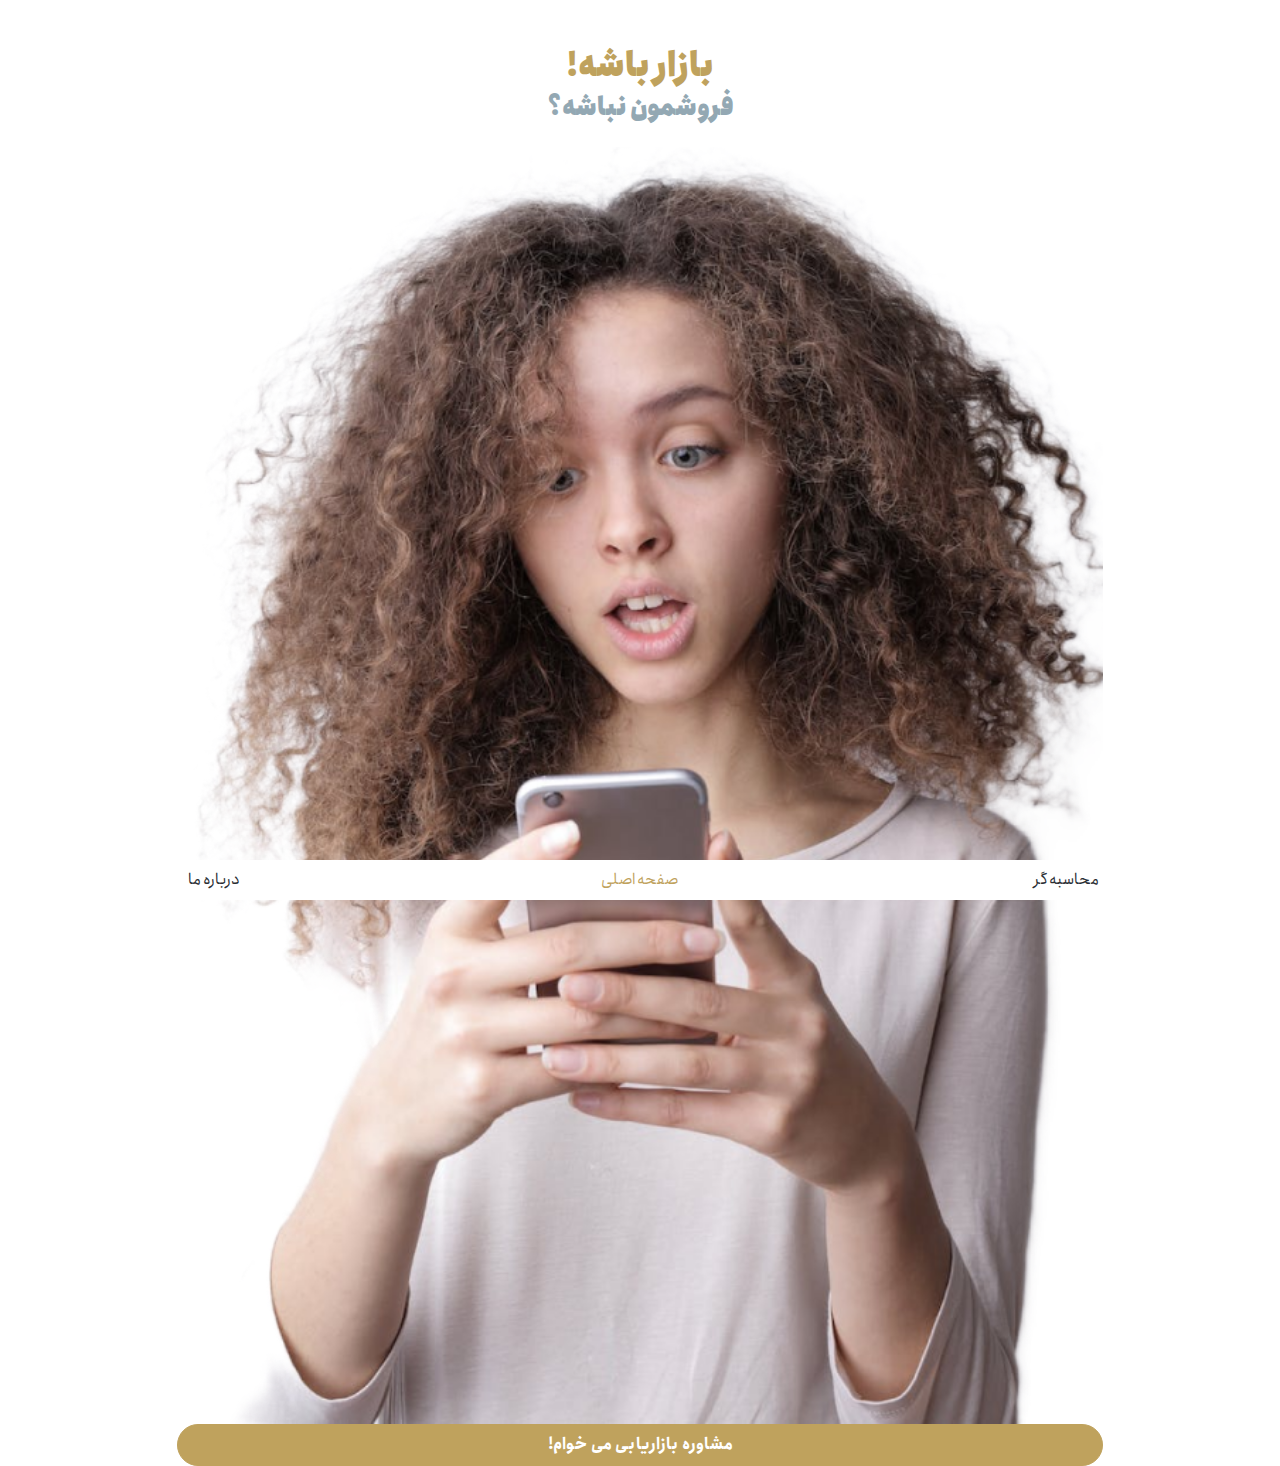
==== commit acf0f91d: "v .2" ====
--- a/index.html
+++ b/index.html
@@ -183,11 +183,11 @@
                         <img src="assets/img/man_phone.png" width="100%" alt="...">
                     </div>
                 </div>
-                <div class="row justify-content-center mt-3">
+                <div class="row justify-content-center mt-0">
                     <div class="col-10 text-center">
-                        <button type="button" class="btn  btn-success rounded-pill custom-primary p-2"
+                        <button type="button" class="btn btn-success rounded-pill custom-primary p-2 animated-btn"
                             data-bs-toggle="modal" data-bs-target="#contactModal">
-                            مشاوره بگیر
+                            مشاوره بازاریابی می خوام!
                         </button>
                     </div>
                 </div>
@@ -216,7 +216,8 @@
                             </p>
                         </div>
                     </div>
-                    <img src="./assets/img/rfm-model.webp" width="100%" alt="..." />
+                    <img src="./assets/img/RFM.png" width="100%" alt="..." />
+                    <!-- <img src="./assets/img/rfm-model.webp" width="100%" alt="..." /> -->
                     <div class="container mt-4">
                         <div class="d-flex justify-content-between">
 
@@ -234,21 +235,21 @@
                     </div>
                     <div class="row  mb-4 justify-content-center">
                         <div class="col-4 text-center">
-                            <button type="button" class="btn btn-success"
-                                style="background: white;border:white;color: #BFA25D;" data-bs-toggle="modal"
-                                data-bs-target="#videoModal">
-                                <svg xmlns="http://www.w3.org/2000/svg" height="3em" fill="currentColor"
+                            <!-- <button type="button" class="btn btn-success " -->
+                            <!-- style="background: white;border:white;color: #BFA25D;" data-bs-toggle="modal" -->
+                            <!-- data-bs-target="#videoModal"> -->
+                            <!-- <svg xmlns="http://www.w3.org/2000/svg" height="3em" fill="currentColor"
                                     viewBox="0 0 512 512">
                                     <path
                                         d="M 464 256 Q 464 199 436 152 L 436 152 Q 409 105 360 76 Q 311 48 256 48 Q 201 48 152 76 Q 103 105 76 152 Q 48 199 48 256 Q 48 313 76 360 Q 103 407 152 436 Q 201 464 256 464 Q 311 464 360 436 Q 409 407 436 360 Q 464 313 464 256 L 464 256 Z M 0 256 Q 1 186 34 128 L 34 128 Q 68 70 128 34 Q 189 0 256 0 Q 323 0 384 34 Q 444 70 478 128 Q 511 186 512 256 Q 511 326 478 384 Q 444 442 384 478 Q 323 512 256 512 Q 189 512 128 478 Q 68 442 34 384 Q 1 326 0 256 L 0 256 Z M 188 147 Q 201 141 213 148 L 357 236 Q 368 243 368 256 Q 368 269 357 277 L 213 365 Q 201 371 188 365 Q 176 358 176 344 L 176 168 Q 176 154 188 147 L 188 147 Z" />
-                                </svg>
-                            </button>
+                                </svg> -->
+                            <!-- </button> -->
                         </div>
                     </div>
                     <div class="row">
                         <!-- <div class="col-2"></div> -->
                         <div class="col-12">
-                            <button type="button" class="btn  btn-success rounded-pill custom-primary p-2"
+                            <button type="button" class="btn  btn-success rounded-pill custom-primary animated-btn p-2 "
                                 data-bs-toggle="modal" data-bs-target="#start_modal_id">
                                 همین الان شروع کن
                             </button>
@@ -341,19 +342,9 @@
                     <button type="button" class="btn-close" data-bs-dismiss="modal" aria-label="Close"></button>
                 </div>
                 <div class="modal-body">
-                    <!-- Modern file input -->
                     <div class="mb-3">
-                        <!--                    <label for="fileInput" class="form-label">Choose a file</label>-->
-                        <!--                    <div id="fileHelp" class="form-text">فایل را انتخاب کنید</div>-->
-                        <!--                    <input type="file" class="custom-file-input" id="fileInput">-->
-                        <!--                    <label class="custom-file-input-button btn" for="fileInput">-->
-                        <!--                        <i class="fa fa-upload" aria-hidden="true"></i>-->
-                        <!--                    </label>-->
-
-                        <!--                    <input type="file" class="form-control" id="fileInput" aria-describedby="fileHelp">-->
                         <a href="./Sales.xlsx" download="sample.xlsx" class="">نمونه ورودی</a>
                     </div>
-                    <!-- Additional content can be added here -->
                 </div>
                 <div class="modal-footer">
                     <button type="button" class="btn btn-secondary rounded-pill" data-bs-dismiss="modal">بازگشت</button>
@@ -399,37 +390,45 @@
                     <button type="button" class="btn-close" data-bs-dismiss="modal" aria-label="Close"></button>
                 </div>
                 <div class="modal-body">
-                    <button type="button" class="btn btn-primary rounded-pill p-2"
-                        style="background-color:#BFA25D; border-color: #BFA25D; color: white;width: 100%"
-                        id="get_res_id">
-                        دریافت نمونه نتایج
-                    </button>
-                    <!-- Modern select input -->
-                    <div class="mb-3">
-                        <div class="row justify-content-center">
-                            <div class="col-md-6 mt-3">
-                                <table class="table" id="table_id">
-                                    <thead>
-                                        <tr>
-                                            <th scope="col">#</th>
-                                            <th scope="col">عنوان</th>
-                                            <th scope="col">تعداد</th>
-                                            <th scope="col">درصد</th>
-                                        </tr>
-                                    </thead>
-                                    <tbody>
-
-                                    </tbody>
-                                </table>
-
-
-                            </div>
-                        </div>
-                    </div>
-                    <!-- Additional content can be added here -->
-                </div>
-                <div class="modal-footer">
-                    <button type="button" class="btn btn-secondary" data-bs-dismiss="modal">بستن</button>
+                    <div class="row">
+                        <div class="col-6">
+                            <button type="button" class="btn btn-primary rounded-pill p-2 custom-secondary"
+                                id="get_res_id" style="font-weight: 300;font-size: .85rem;width: 100%;">
+                                <i class="fa fa-download" aria-hidden="true"></i>
+                                دریافت نمونه نتایج
+                            </button>
+
+                        </div>
+                        <div class="col-6">
+                            <button type="button" class="btn  btn-success rounded-pill custom-primary p-2"
+                                data-bs-toggle="modal" data-bs-target="#contactModal">
+                                مشاوره می خوام!
+                            </button>
+                        </div>
+                        <!-- Modern select input -->
+                        <div class="mb-3">
+                            <div class="row justify-content-center">
+                                <div class="col-md-6 mt-3">
+                                    <table class="table" id="table_id">
+                                        <thead>
+                                            <tr>
+                                                <th scope="col">#</th>
+                                                <th scope="col">عنوان</th>
+                                                <th scope="col">تعداد</th>
+                                                <th scope="col">درصد</th>
+                                            </tr>
+                                        </thead>
+                                        <tbody>
+
+                                        </tbody>
+                                    </table>
+                                </div>
+                            </div>
+                        </div>
+                    </div>
+                    <div class="modal-footer">
+                        <button type="button" class="btn btn-secondary" data-bs-dismiss="modal">بستن</button>
+                    </div>
                 </div>
             </div>
         </div>
@@ -445,9 +444,7 @@
                 </div>
 
                 <div class="modal-body">
-                    <img class="image"
-                        src="https://images.adsttc.com/media/images/5b08/b87c/f197/ccb5/4900/00bd/slideshow/The_S_02_filter_edit2_06.jpg?1527298139"
-                        width="100%" alt="...">
+                    <img class="image" src="./assets/img/RFM.png" width="100%" alt="...">
                 </div>
             </div>
         </div>
@@ -470,11 +467,8 @@
                             </p>
                             <p class="mt-3">
                                 <a href="tel:989198258119">09198258119</a>
-
-                            </p>
-
-                        </div>
-
+                            </p>
+                        </div>
                     </div>
                 </div>
             </div>
--- a/index.css
+++ b/index.css
@@ -106,4 +106,23 @@
 
 button {
     font-weight: 750 !important;
+    
+}
+
+@keyframes pulse-animation {
+    0% {
+        transform: scale(1);
+    }
+
+    50% {
+        transform: scale(1.15);
+    }
+
+    100% {
+        transform: scale(1);
+    }
+}
+
+.btn-success.animated-btn {
+    animation: pulse-animation 2s infinite;
 }--- a/index.css
+++ b/index.css
@@ -106,4 +106,23 @@
 
 button {
     font-weight: 750 !important;
+    
+}
+
+@keyframes pulse-animation {
+    0% {
+        transform: scale(1);
+    }
+
+    50% {
+        transform: scale(1.15);
+    }
+
+    100% {
+        transform: scale(1);
+    }
+}
+
+.btn-success.animated-btn {
+    animation: pulse-animation 2s infinite;
 }